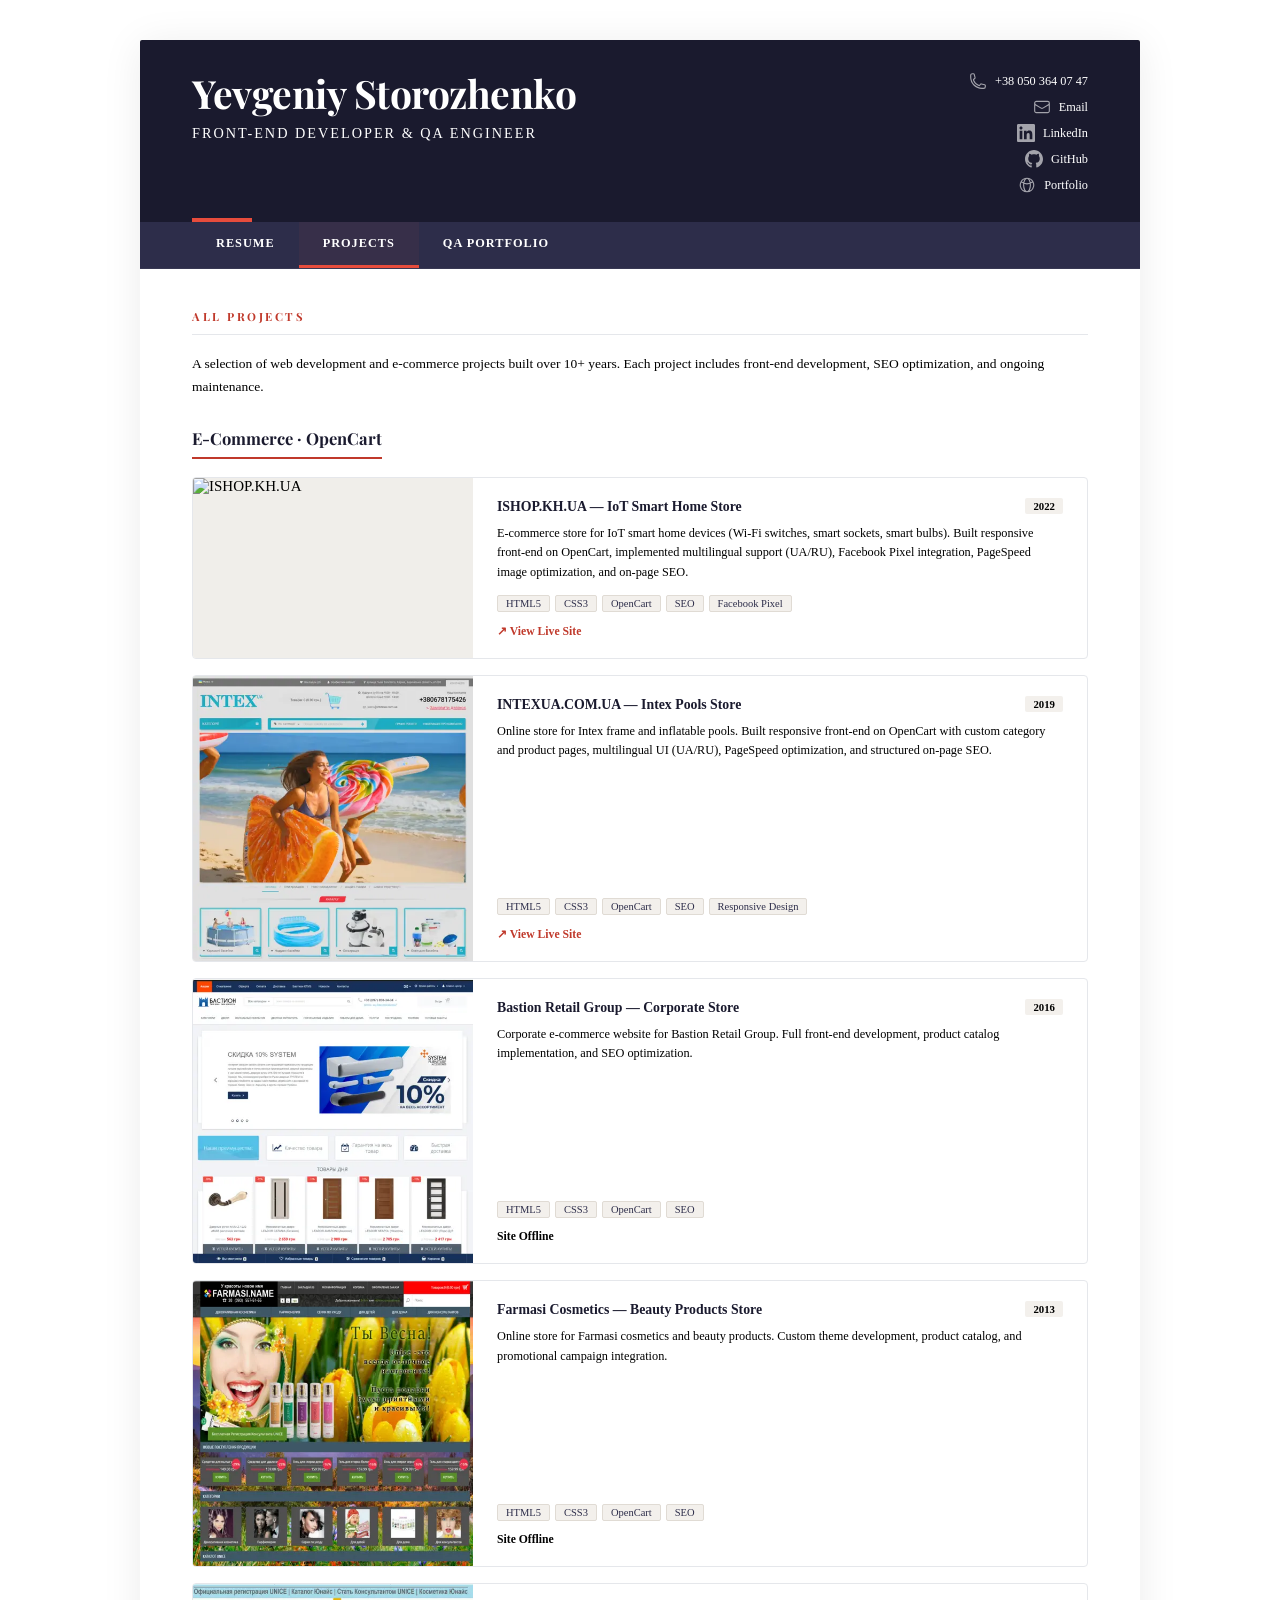
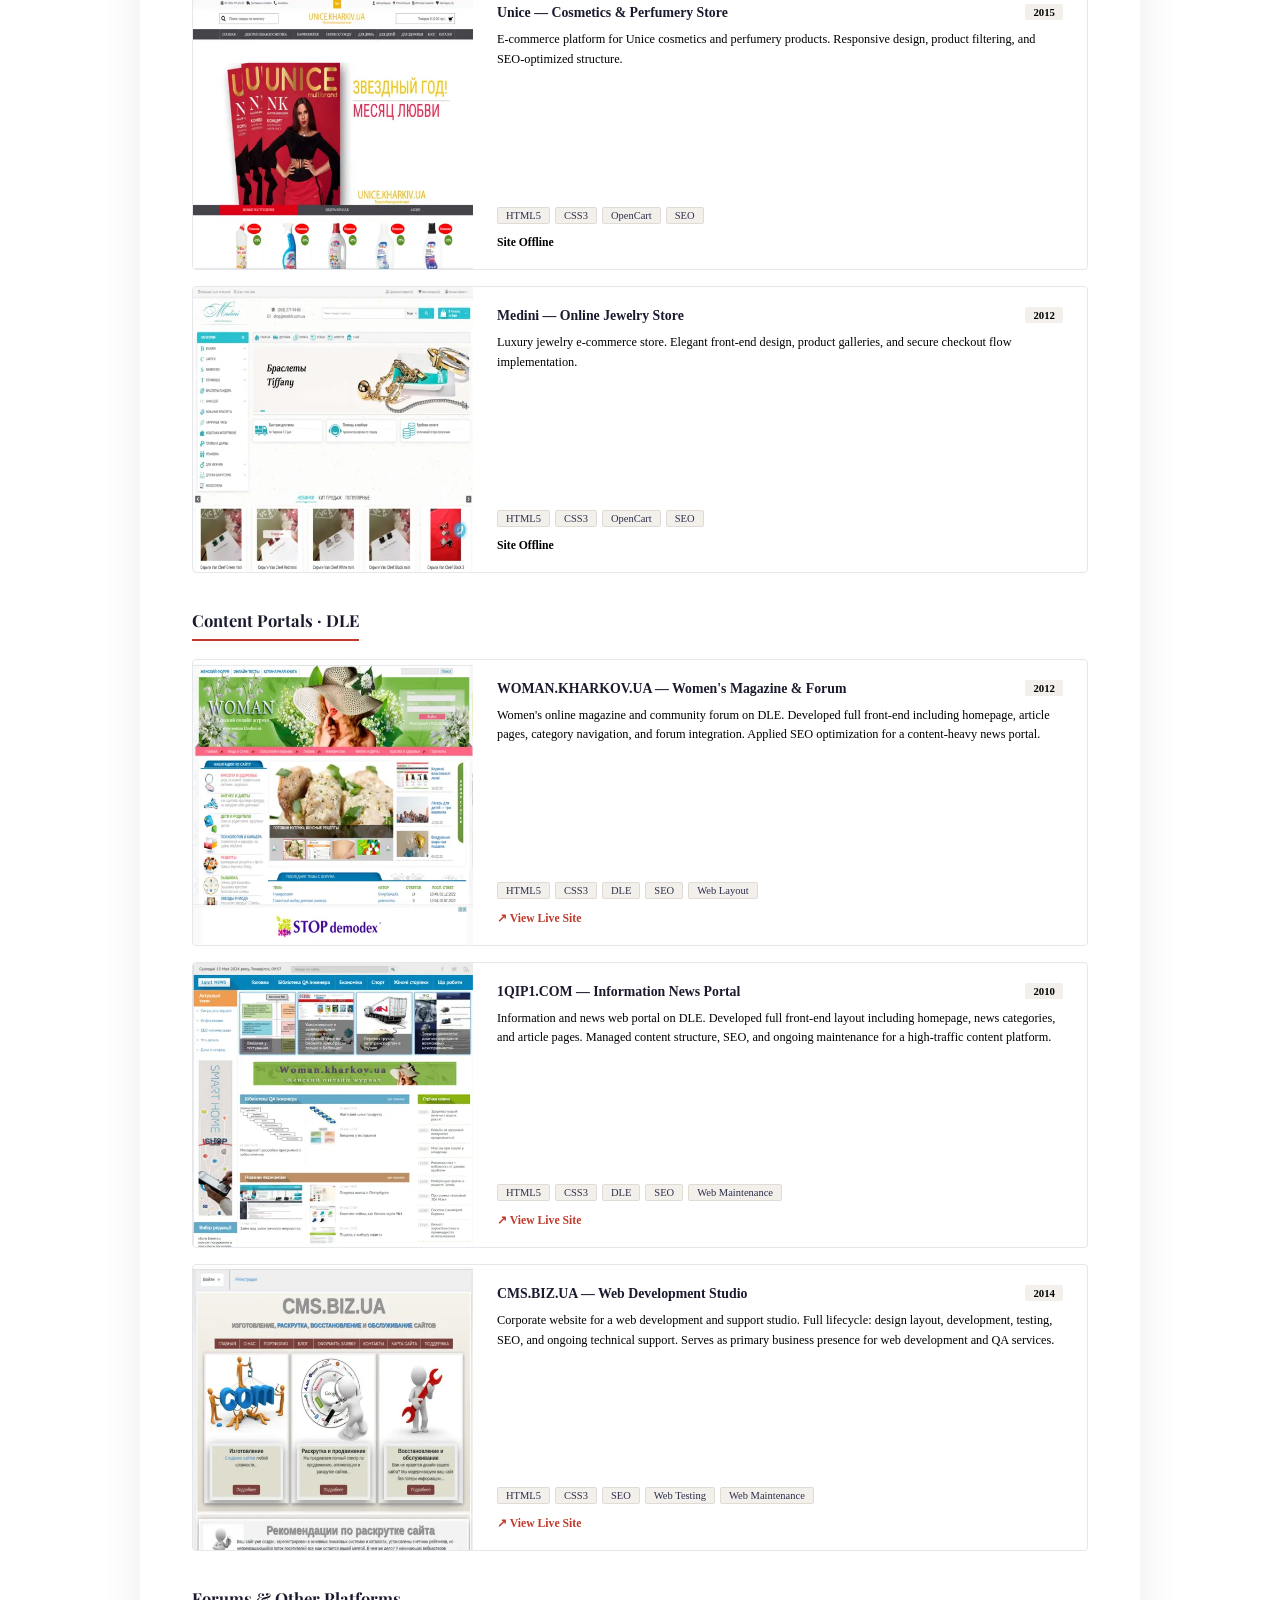
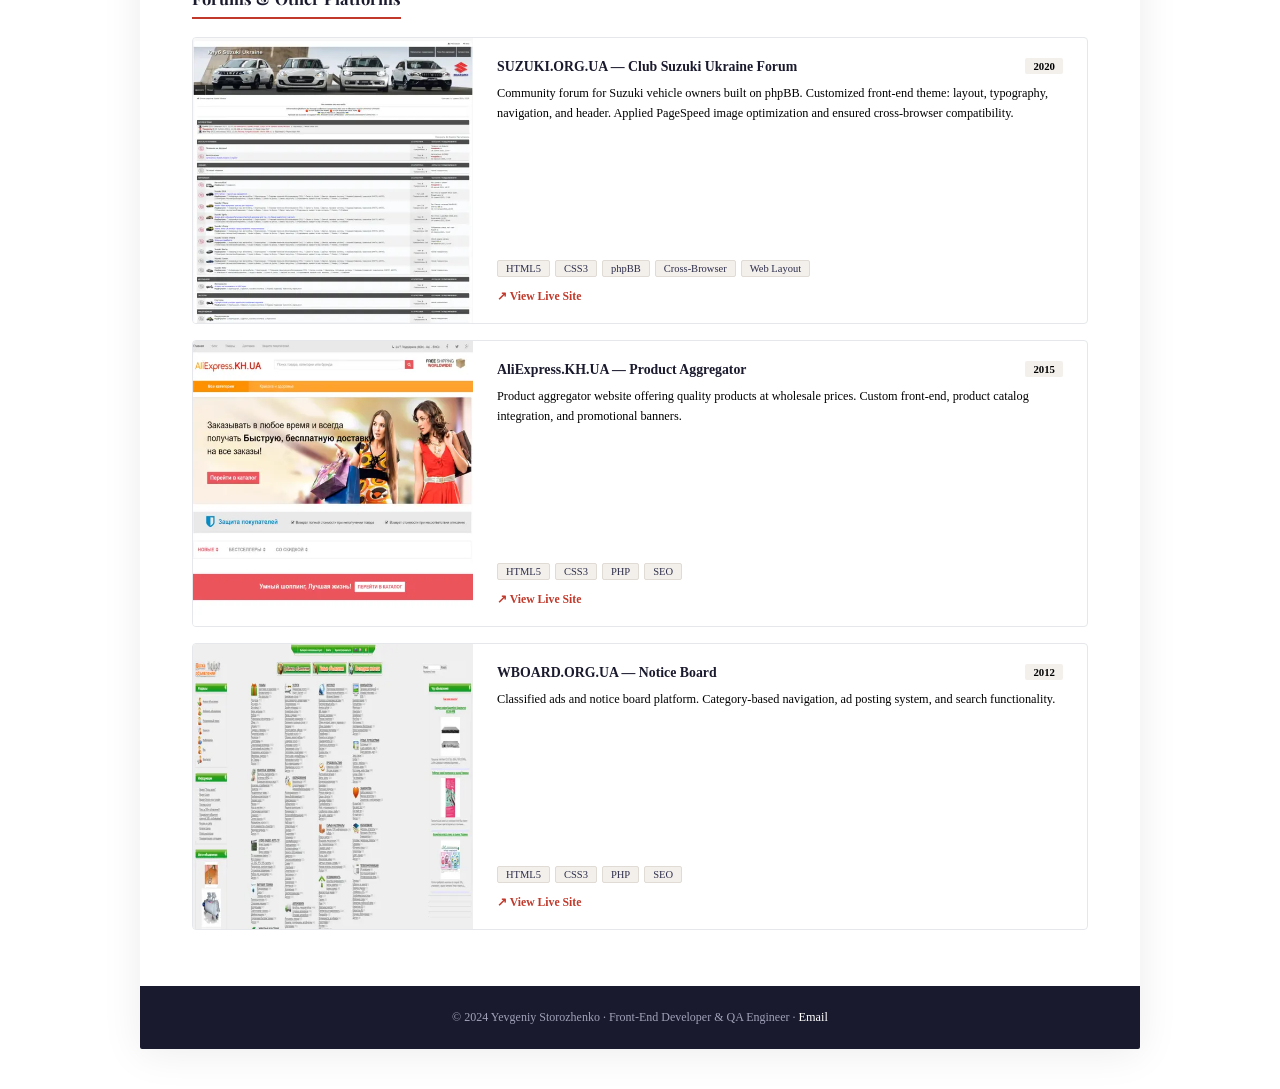
==== projects.html @ bfac242c "Update projects.html" ====
<!DOCTYPE html>
<html lang="en">

<head>
  <meta charset="UTF-8">
  <meta name="viewport" content="width=device-width, initial-scale=1.0">
  <meta name="description"
    content="Projects by Yevgeniy Storozhenko: OpenCart e-commerce, content portals, and QA test reports with a focus on SEO, performance, and reliability.">
  <title>Projects — Yevgeniy Storozhenko</title>
  <link rel="stylesheet" href="styles.css">
  <link rel="manifest" href="manifest.json">
  <link
    href="https://fonts.googleapis.com/css2?family=Playfair+Display:wght@400;700&family=DM+Sans:wght@300;400;500;600&display=swap"
    rel="stylesheet">
</head>

<body>
  <div class="page">

    <!-- HEADER -->
    <div class="header compact">
      <div>
        <div class="header-name">Yevgeniy Storozhenko</div>
        <div class="header-title">Front-End Developer &amp; QA Engineer</div>
      </div>
      <div class="header-contacts compact-contacts">
        <a href="tel:+380503640747" class="contact-item">
          <svg class="contact-icon" viewBox="0 0 24 24" fill="none" stroke="currentColor" stroke-width="1.5">
            <path stroke-linecap="round" stroke-linejoin="round"
              d="M2.25 6.75c0 8.284 6.716 15 15 15h2.25a2.25 2.25 0 002.25-2.25v-1.372c0-.516-.351-.966-.852-1.091l-4.423-1.106c-.44-.11-.902.055-1.173.417l-.97 1.293c-.282.376-.769.542-1.21.38a12.035 12.035 0 01-7.143-7.143c-.162-.441.004-.928.38-1.21l1.293-.97c.363-.271.527-.734.417-1.173L6.963 3.102a1.125 1.125 0 00-1.091-.852H4.5A2.25 2.25 0 002.25 4.5v2.25z" />
          </svg>
          +38 050 364 07 47
        </a>
        <a href="mailto:styevgeniy@gmail.com" class="contact-item">
          <svg class="contact-icon" viewBox="0 0 24 24" fill="none" stroke="currentColor" stroke-width="1.5">
            <path stroke-linecap="round" stroke-linejoin="round"
              d="M21.75 6.75v10.5a2.25 2.25 0 01-2.25 2.25h-15a2.25 2.25 0 01-2.25-2.25V6.75m19.5 0A2.25 2.25 0 0019.5 4.5h-15a2.25 2.25 0 00-2.25 2.25m19.5 0v.243a2.25 2.25 0 01-1.07 1.916l-7.5 4.615a2.25 2.25 0 01-2.36 0L3.32 8.91a2.25 2.25 0 01-1.07-1.916V6.75" />
          </svg>
          Email
        </a>
        <a href="https://www.linkedin.com/in/yevgeniy-storozhenko" target="_blank" class="contact-item">
          <svg class="contact-icon" viewBox="0 0 24 24" fill="currentColor">
            <path
              d="M20.447 20.452h-3.554v-5.569c0-1.328-.027-3.037-1.852-3.037-1.853 0-2.136 1.445-2.136 2.939v5.667H9.351V9h3.414v1.561h.046c.477-.9 1.637-1.85 3.37-1.85 3.601 0 4.267 2.37 4.267 5.455v6.286zM5.337 7.433c-1.144 0-2.063-.926-2.063-2.065 0-1.138.92-2.063 2.063-2.063 1.14 0 2.064.925 2.064 2.063 0 1.139-.925 2.065-2.064 2.065zm1.782 13.019H3.555V9h3.564v11.452zM22.225 0H1.771C.792 0 0 .774 0 1.729v20.542C0 23.227.792 24 1.771 24h20.451C23.2 24 24 23.227 24 22.271V1.729C24 .774 23.2 0 22.222 0h.003z" />
          </svg>
          LinkedIn
        </a>
        <a href="https://github.com/StYevgeniy" target="_blank" class="contact-item">
          <svg class="contact-icon" viewBox="0 0 24 24" fill="currentColor">
            <path
              d="M12 0c-6.626 0-12 5.373-12 12 0 5.302 3.438 9.8 8.207 11.387.599.111.793-.261.793-.577v-2.234c-3.338.726-4.033-1.416-4.033-1.416-.546-1.387-1.333-1.756-1.333-1.756-1.089-.745.083-.729.083-.729 1.205.084 1.839 1.237 1.839 1.237 1.07 1.834 2.807 1.304 3.492.997.107-.775.418-1.305.762-1.604-2.665-.305-5.467-1.334-5.467-5.931 0-1.311.469-2.381 1.236-3.221-.124-.303-.535-1.524.117-3.176 0 0 1.008-.322 3.301 1.23.957-.266 1.983-.399 3.003-.404 1.02.005 2.047.138 3.006.404 2.291-1.552 3.297-1.23 3.297-1.23.653 1.653.242 2.874.118 3.176.77.84 1.235 1.911 1.235 3.221 0 4.609-2.807 5.624-5.479 5.921.43.372.823 1.102.823 2.222v3.293c0 .319.192.694.801.576 4.765-1.589 8.199-6.086 8.199-11.386 0-6.627-5.373-12-12-12z" />
          </svg>
          GitHub
        </a>
        <a href="https://portfolio.cms.biz.ua" target="_blank" class="contact-item">
          <svg class="contact-icon" viewBox="0 0 24 24" fill="none" stroke="currentColor" stroke-width="1.5">
            <path stroke-linecap="round" stroke-linejoin="round"
              d="M12 21a9.004 9.004 0 008.716-6.747M12 21a9.004 9.004 0 01-8.716-6.747M12 21c2.485 0 4.5-4.03 4.5-9S14.485 3 12 3m0 18c-2.485 0-4.5-4.03-4.5-9S9.515 3 12 3m0 0a8.997 8.997 0 017.843 4.582M12 3a8.997 8.997 0 00-7.843 4.582m15.686 0A11.953 11.953 0 0112 10.5c-2.998 0-5.74-1.1-7.843-2.918m15.686 0A8.959 8.959 0 0121 12c0 .778-.099 1.533-.284 2.253M3.284 14.253A8.959 8.959 0 013 12c0-1.605.42-3.113 1.157-4.418" />
          </svg>
          Portfolio
        </a>
      </div>
    </div>

    <!-- NAVIGATION -->
    <nav class="main-nav">
      <a href="index.html" class="nav-link">Resume</a>
      <a href="projects.html" class="nav-link active">Projects</a>
      <a href="qa-portfolio.html" class="nav-link">QA Portfolio</a>
    </nav>

    <!-- MAIN CONTENT -->
    <main class="main full-width">

      <div class="section">
        <div class="section-title">All Projects</div>
        <p class="projects-intro">A selection of web development and e-commerce projects built over 10+ years. Each
          project includes front-end development, SEO optimization, and ongoing maintenance.</p>

        <!-- CATEGORY: OpenCart -->
        <div class="project-category">
          <h3 class="category-title">E-Commerce · OpenCart</h3>

          <div class="project-card">
            <div class="project-card-image">
              <img src="https://styevgeniy.github.iohttps://styevgeniy.github.io/img/ishop2.webp" alt="ISHOP.KH.UA" loading="lazy">
            </div>
            <div class="project-card-content">
              <div class="project-card-header">
                <h4 class="project-card-name">ISHOP.KH.UA — IoT Smart Home Store</h4>
                <span class="project-card-year">2022</span>
              </div>
              <p class="project-card-desc">E-commerce store for IoT smart home devices (Wi-Fi switches, smart sockets,
                smart bulbs). Built responsive front-end on OpenCart, implemented multilingual support (UA/RU), Facebook
                Pixel integration, PageSpeed image optimization, and on-page SEO.</p>
              <div class="project-card-tags">
                <span class="tag">HTML5</span>
                <span class="tag">CSS3</span>
                <span class="tag">OpenCart</span>
                <span class="tag">SEO</span>
                <span class="tag">Facebook Pixel</span>
              </div>
              <a href="https://ishop.kh.ua/" target="_blank" class="project-card-link">↗ View Live Site</a>
            </div>
          </div>

          <div class="project-card">
            <div class="project-card-image">
              <img src="https://styevgeniy.github.io/img/intex1.webp" alt="INTEXUA.COM.UA" loading="lazy">
            </div>
            <div class="project-card-content">
              <div class="project-card-header">
                <h4 class="project-card-name">INTEXUA.COM.UA — Intex Pools Store</h4>
                <span class="project-card-year">2019</span>
              </div>
              <p class="project-card-desc">Online store for Intex frame and inflatable pools. Built responsive front-end
                on OpenCart with custom category and product pages, multilingual UI (UA/RU), PageSpeed optimization, and
                structured on-page SEO.</p>
              <div class="project-card-tags">
                <span class="tag">HTML5</span>
                <span class="tag">CSS3</span>
                <span class="tag">OpenCart</span>
                <span class="tag">SEO</span>
                <span class="tag">Responsive Design</span>
              </div>
              <a href="https://intexua.com.ua/" target="_blank" class="project-card-link">↗ View Live Site</a>
            </div>
          </div>

          <div class="project-card">
            <div class="project-card-image">
              <img src="https://styevgeniy.github.io/img/bastion1.webp" alt="Bastion Retail Group" loading="lazy">
            </div>
            <div class="project-card-content">
              <div class="project-card-header">
                <h4 class="project-card-name">Bastion Retail Group — Corporate Store</h4>
                <span class="project-card-year">2016</span>
              </div>
              <p class="project-card-desc">Corporate e-commerce website for Bastion Retail Group. Full front-end
                development, product catalog implementation, and SEO optimization.</p>
              <div class="project-card-tags">
                <span class="tag">HTML5</span>
                <span class="tag">CSS3</span>
                <span class="tag">OpenCart</span>
                <span class="tag">SEO</span>
              </div>
              <a href="#" class="project-card-link disabled">Site Offline</a>
            </div>
          </div>

          <div class="project-card">
            <div class="project-card-image">
              <img src="https://styevgeniy.github.io/img/farmasi.webp" alt="Farmasi Cosmetics" loading="lazy">
            </div>
            <div class="project-card-content">
              <div class="project-card-header">
                <h4 class="project-card-name">Farmasi Cosmetics — Beauty Products Store</h4>
                <span class="project-card-year">2013</span>
              </div>
              <p class="project-card-desc">Online store for Farmasi cosmetics and beauty products. Custom theme
                development, product catalog, and promotional campaign integration.</p>
              <div class="project-card-tags">
                <span class="tag">HTML5</span>
                <span class="tag">CSS3</span>
                <span class="tag">OpenCart</span>
                <span class="tag">SEO</span>
              </div>
              <a href="#" class="project-card-link disabled">Site Offline</a>
            </div>
          </div>

          <div class="project-card">
            <div class="project-card-image">
              <img src="https://styevgeniy.github.io/img/unice.webp" alt="Unice Cosmetics" loading="lazy">
            </div>
            <div class="project-card-content">
              <div class="project-card-header">
                <h4 class="project-card-name">Unice — Cosmetics & Perfumery Store</h4>
                <span class="project-card-year">2015</span>
              </div>
              <p class="project-card-desc">E-commerce platform for Unice cosmetics and perfumery products. Responsive
                design, product filtering, and SEO-optimized structure.</p>
              <div class="project-card-tags">
                <span class="tag">HTML5</span>
                <span class="tag">CSS3</span>
                <span class="tag">OpenCart</span>
                <span class="tag">SEO</span>
              </div>
              <a href="#" class="project-card-link disabled">Site Offline</a>
            </div>
          </div>

          <div class="project-card">
            <div class="project-card-image">
              <img src="https://styevgeniy.github.io/img/modini.webp" alt="Medini Jewelry" loading="lazy">
            </div>
            <div class="project-card-content">
              <div class="project-card-header">
                <h4 class="project-card-name">Medini — Online Jewelry Store</h4>
                <span class="project-card-year">2012</span>
              </div>
              <p class="project-card-desc">Luxury jewelry e-commerce store. Elegant front-end design, product galleries,
                and secure checkout flow implementation.</p>
              <div class="project-card-tags">
                <span class="tag">HTML5</span>
                <span class="tag">CSS3</span>
                <span class="tag">OpenCart</span>
                <span class="tag">SEO</span>
              </div>
              <a href="#" class="project-card-link disabled">Site Offline</a>
            </div>
          </div>
        </div>

        <!-- CATEGORY: DLE -->
        <div class="project-category">
          <h3 class="category-title">Content Portals · DLE</h3>

          <div class="project-card">
            <div class="project-card-image">
              <img src="https://styevgeniy.github.io/img/woman.webp" alt="WOMAN.KHARKOV.UA" loading="lazy">
            </div>
            <div class="project-card-content">
              <div class="project-card-header">
                <h4 class="project-card-name">WOMAN.KHARKOV.UA — Women's Magazine & Forum</h4>
                <span class="project-card-year">2012</span>
              </div>
              <p class="project-card-desc">Women's online magazine and community forum on DLE. Developed full front-end
                including homepage, article pages, category navigation, and forum integration. Applied SEO optimization
                for a content-heavy news portal.</p>
              <div class="project-card-tags">
                <span class="tag">HTML5</span>
                <span class="tag">CSS3</span>
                <span class="tag">DLE</span>
                <span class="tag">SEO</span>
                <span class="tag">Web Layout</span>
              </div>
              <a href="https://woman.kharkov.ua" target="_blank" class="project-card-link">↗ View Live Site</a>
            </div>
          </div>

          <div class="project-card">
            <div class="project-card-image">
              <img src="https://styevgeniy.github.io/img/1qip1.webp" alt="1QIP1.COM" loading="lazy">
            </div>
            <div class="project-card-content">
              <div class="project-card-header">
                <h4 class="project-card-name">1QIP1.COM — Information News Portal</h4>
                <span class="project-card-year">2010</span>
              </div>
              <p class="project-card-desc">Information and news web portal on DLE. Developed full front-end layout
                including homepage, news categories, and article pages. Managed content structure, SEO, and ongoing
                maintenance for a high-traffic content platform.</p>
              <div class="project-card-tags">
                <span class="tag">HTML5</span>
                <span class="tag">CSS3</span>
                <span class="tag">DLE</span>
                <span class="tag">SEO</span>
                <span class="tag">Web Maintenance</span>
              </div>
              <a href="https://1qip1.com" target="_blank" class="project-card-link">↗ View Live Site</a>
            </div>
          </div>

          <div class="project-card">
            <div class="project-card-image">
              <img src="https://styevgeniy.github.io/img/cms-biz-ua.webp" alt="CMS.BIZ.UA" loading="lazy">
            </div>
            <div class="project-card-content">
              <div class="project-card-header">
                <h4 class="project-card-name">CMS.BIZ.UA — Web Development Studio</h4>
                <span class="project-card-year">2014</span>
              </div>
              <p class="project-card-desc">Corporate website for a web development and support studio. Full lifecycle:
                design layout, development, testing, SEO, and ongoing technical support. Serves as primary business
                presence for web development and QA services.</p>
              <div class="project-card-tags">
                <span class="tag">HTML5</span>
                <span class="tag">CSS3</span>
                <span class="tag">SEO</span>
                <span class="tag">Web Testing</span>
                <span class="tag">Web Maintenance</span>
              </div>
              <a href="https://cms.biz.ua" target="_blank" class="project-card-link">↗ View Live Site</a>
            </div>
          </div>
        </div>

        <!-- CATEGORY: Other -->
        <div class="project-category">
          <h3 class="category-title">Forums & Other Platforms</h3>

          <div class="project-card">
            <div class="project-card-image">
              <img src="https://styevgeniy.github.io/img/suzuki.webp" alt="SUZUKI.ORG.UA" loading="lazy">
            </div>
            <div class="project-card-content">
              <div class="project-card-header">
                <h4 class="project-card-name">SUZUKI.ORG.UA — Club Suzuki Ukraine Forum</h4>
                <span class="project-card-year">2020</span>
              </div>
              <p class="project-card-desc">Community forum for Suzuki vehicle owners built on phpBB. Customized
                front-end theme: layout, typography, navigation, and header. Applied PageSpeed image optimization and
                ensured cross-browser compatibility.</p>
              <div class="project-card-tags">
                <span class="tag">HTML5</span>
                <span class="tag">CSS3</span>
                <span class="tag">phpBB</span>
                <span class="tag">Cross-Browser</span>
                <span class="tag">Web Layout</span>
              </div>
              <a href="https://suzuki.org.ua" target="_blank" class="project-card-link">↗ View Live Site</a>
            </div>
          </div>

          <div class="project-card">
            <div class="project-card-image">
              <img src="https://styevgeniy.github.io/img/aliexpress.webp" alt="AliExpress.KH.UA" loading="lazy">
            </div>
            <div class="project-card-content">
              <div class="project-card-header">
                <h4 class="project-card-name">AliExpress.KH.UA — Product Aggregator</h4>
                <span class="project-card-year">2015</span>
              </div>
              <p class="project-card-desc">Product aggregator website offering quality products at wholesale prices.
                Custom front-end, product catalog integration, and promotional banners.</p>
              <div class="project-card-tags">
                <span class="tag">HTML5</span>
                <span class="tag">CSS3</span>
                <span class="tag">PHP</span>
                <span class="tag">SEO</span>
              </div>
              <a href="https://www.aliexpress.kh.ua/" target="_blank" class="project-card-link">↗ View Live Site</a>
            </div>
          </div>

          <div class="project-card">
            <div class="project-card-image">
              <img src="https://styevgeniy.github.io/img/wboard.webp" alt="WBOARD.ORG.UA" loading="lazy">
            </div>
            <div class="project-card-content">
              <div class="project-card-header">
                <h4 class="project-card-name">WBOARD.ORG.UA — Notice Board</h4>
                <span class="project-card-year">2012</span>
              </div>
              <p class="project-card-desc">Classified ads and notice board platform. Category-based navigation, ad
                posting system, and search functionality.</p>
              <div class="project-card-tags">
                <span class="tag">HTML5</span>
                <span class="tag">CSS3</span>
                <span class="tag">PHP</span>
                <span class="tag">SEO</span>
              </div>
              <a href="https://wboard.org.ua" target="_blank" class="project-card-link">↗ View Live Site</a>
            </div>
          </div>
        </div>

      </div>

    </main>

    <!-- FOOTER -->
    <footer class="site-footer">
      <p>© 2024 Yevgeniy Storozhenko · Front-End Developer & QA Engineer · <a
          href="mailto:styevgeniy@gmail.com">Email</a></p>
    </footer>

  </div>
</body>

</html>
---- styles.css ----
/* ─── CSS VARIABLES ─── */
:root {
  --ink: #1a1a2e;
  --ink2: #2d2d4a;
  --accent: #c0392b;
  --accent2: #e74c3c;
  --accent3: #ffffff;
  --muted: #000000;
  --border: #e5e7eb;
  --bg: #fafaf8;
  --card: #ffffff;
  --tag: #f3f0ec;
  --success: #10b981;
  --danger: #ef4444;
  --warning: #f59e0b;
}

/* ─── RESET & BASE ─── */
*,
*::before,
*::after {
  box-sizing: border-box;
  margin: 0;
  padding: 0;
}

html {
  font-size: 15px;
  scroll-behavior: smooth;
}

img {
  max-width: 100%;
  height: auto;
}

.page {
  max-width: 1000px;
  margin: 40px auto;
  background: var(--card, #ffffff);
  box-shadow: 0 4px 40px rgba(0, 0, 0, 0.08);
  border-radius: 2px;
  overflow: hidden;
}

/* ─── HEADER ─── */
.header {
  display: grid;
  grid-template-columns: 1fr auto;
  gap: 32px;
  padding: 52px 52px 44px;
  background: var(--ink, #1a1a2e);
  color: #fff;
  position: relative;
}

.header::after {
  content: '';
  position: absolute;
  bottom: 0;
  left: 52px;
  width: 60px;
  height: 4px;
  background: var(--accent2, #e74c3c);
}

.header.compact {
  padding: 32px 52px 28px;
}

.header.compact::after {
  left: 52px;
}

.header-name {
  font-family: 'Playfair Display', serif;
  font-size: 2.6rem;
  font-weight: 700;
  line-height: 1.1;
  letter-spacing: -0.5px;
  margin-bottom: 10px;
  display: flex;
  flex-direction: row;
  align-items: center;
  gap: 100px;
  max-width: 480px;
}

.avatar {
  width: 80px;
  height: 80px;
  border-radius: 50%;
  object-fit: cover;
  border: 3px solid #ffffff;
  flex-shrink: 0;
}

.header-title {
  font-size: 0.95rem;
  font-weight: 500;
  color: #ffffff;
  letter-spacing: 2px;
  text-transform: uppercase;
  margin-bottom: 18px;
}

.header-summary {
  font-size: 0.9rem;
  color: #ffffff;
  font-weight: 300;
  max-width: 480px;
  line-height: 1.7;
  text-align: justify;
}

.header-contacts {
  display: flex;
  flex-direction: column;
  gap: 10px;
  align-items: flex-end;
  justify-content: flex-start;
  padding-top: 6px;
  white-space: nowrap;
}

.compact-contacts {
  gap: 8px;
  padding-top: 0;
}

.contact-item {
  display: flex;
  align-items: center;
  gap: 8px;
  color: #ffffff;
  font-size: 0.82rem;
  text-decoration: none;
  transition: color 0.2s;
}

.contact-item:hover {
  color: var(--accent2, #e74c3c);
}

.contact-icon {
  width: 18px;
  height: 18px;
  opacity: 0.6;
  flex-shrink: 0;
}

/* ─── NAVIGATION ─── */
.main-nav {
  display: flex;
  gap: 0;
  background: var(--ink2, #2d2d4a);
  padding: 0 52px;
  border-bottom: 1px solid rgba(255, 255, 255, 0.05);
}

.nav-link {
  padding: 14px 24px;
  color: #ffffff;
  text-decoration: none;
  font-size: 0.82rem;
  font-weight: 600;
  letter-spacing: 1px;
  text-transform: uppercase;
  transition: all 0.2s;
  border-bottom: 3px solid transparent;
}

.nav-link:hover {
  color: #fff;
  background: rgba(255, 255, 255, 0.03);
}

.nav-link.active {
  color: #ffffff;
  border-bottom-color: var(--accent2, #e74c3c);
  background: rgba(231, 76, 60, 0.05);
}

/* ─── BODY ─── */
.body {
  display: grid;
  grid-template-columns: 260px 1fr;
}

/* ─── SIDEBAR ─── */
.sidebar {
  background: #f7f5f2;
  padding: 40px 28px;
  border-right: 1px solid var(--border, #e5e7eb);
}

/* ─── MAIN ─── */
.main {
  padding: 40px 44px;
}

.main.full-width {
  padding: 40px 52px;
}

/* ─── SECTION ─── */
.section {
  margin-bottom: 36px;
}

.section:last-child {
  margin-bottom: 0;
}

.section-title {
  font-family: 'Playfair Display', serif;
  font-size: 0.75rem;
  font-weight: 700;
  letter-spacing: 2.5px;
  text-transform: uppercase;
  color: var(--accent, #c0392b);
  margin-bottom: 18px;
  padding-bottom: 10px;
  border-bottom: 1px solid var(--border, #e5e7eb);
}

.section-desc {
  font-size: 0.88rem;
  color: var(--muted, #000000);
  margin-bottom: 20px;
  line-height: 1.6;
}

/* ─── SKILLS ─── */
.skill-group {
  margin-bottom: 20px;
}

.skill-group-label {
  font-size: 0.72rem;
  font-weight: 600;
  text-transform: uppercase;
  letter-spacing: 1.5px;
  color: var(--muted, #000000);
  margin-bottom: 8px;
}

.tags {
  display: flex;
  flex-wrap: wrap;
  gap: 6px;
}

.tag {
  background: var(--tag, #f3f0ec);
  color: var(--ink2, #2d2d4a);
  font-size: 0.76rem;
  font-weight: 500;
  padding: 4px 10px;
  border-radius: 2px;
  border: 1px solid #e0dbd4;
}

.tag.accent {
  background: #fde8e6;
  border-color: #f5c6c3;
  color: var(--accent, #c0392b);
}

/* ─── EDUCATION ─── */
.edu-item {
  margin-bottom: 18px;
}

.edu-item:last-child {
  margin-bottom: 0;
}

.edu-degree {
  font-weight: 600;
  font-size: 0.84rem;
  color: var(--ink, #1a1a2e);
  margin-bottom: 2px;
}

.edu-school {
  font-size: 0.78rem;
  color: var(--muted, #000000);
  line-height: 1.4;
}

.edu-date {
  font-size: 0.72rem;
  color: var(--accent, #c0392b);
  font-weight: 600;
  margin-top: 2px;
}

/* ─── SOFT SKILLS ─── */
.soft-list {
  list-style: none;
  display: flex;
  flex-direction: column;
  gap: 6px;
}

.soft-list li {
  font-size: 0.8rem;
  color: var(--ink2, #2d2d4a);
  padding-left: 14px;
  position: relative;
  line-height: 1.4;
}

.soft-list li::before {
  content: '—';
  position: absolute;
  left: 0;
  color: var(--accent, #c0392b);
  font-weight: 700;
}

/* ─── EXPERIENCE ─── */
.exp-item {
  margin-bottom: 30px;
}

.exp-item:last-child {
  margin-bottom: 0;
}

.exp-header {
  display: flex;
  justify-content: space-between;
  align-items: flex-start;
  gap: 16px;
  margin-bottom: 4px;
}

.exp-role {
  font-weight: 700;
  font-size: 0.95rem;
  color: var(--ink, #1a1a2e);
}

.exp-company {
  font-size: 0.82rem;
  color: var(--accent, #c0392b);
  font-weight: 600;
  margin-bottom: 2px;
}

.exp-date {
  font-size: 0.75rem;
  color: var(--muted, #000000);
  white-space: nowrap;
  font-weight: 500;
  padding-top: 3px;
  flex-shrink: 0;
}

.exp-bullets {
  list-style: none;
  margin-top: 10px;
  display: flex;
  flex-direction: column;
  gap: 5px;
}

.exp-bullets li {
  font-size: 0.84rem;
  color: var(--ink2, #2d2d4a);
  padding-left: 16px;
  position: relative;
  line-height: 1.55;
}

.exp-bullets li::before {
  content: '▸';
  position: absolute;
  left: 0;
  color: var(--accent2, #e74c3c);
  font-size: 0.7rem;
  top: 3px;
}

/* ─── PROJECTS (Resume page) ─── */
.project-item {
  margin-bottom: 10px;
  display: grid;
  grid-template-columns: 1fr auto;
  gap: 8px;
  align-items: center;
  padding: 10px 14px;
  background: var(--bg, #fafaf8);
  border: 1px solid var(--border, #e5e7eb);
  border-radius: 2px;
}

.project-name {
  font-weight: 600;
  font-size: 0.84rem;
  color: var(--ink, #1a1a2e);
}

.project-tags {
  font-size: 0.72rem;
  color: var(--muted, #000000);
  margin-top: 2px;
}

.project-link {
  font-size: 0.72rem;
  color: var(--accent, #c0392b);
  text-decoration: none;
  font-weight: 600;
  letter-spacing: 0.5px;
  white-space: nowrap;
}

.project-link:hover {
  text-decoration: underline;
}

.project-desc {
  font-size: 0.76rem;
  color: var(--muted, #000000);
  margin-top: 3px;
  margin-bottom: 4px;
  line-height: 1.5;
}

.qa-project {
  border-left: 3px solid var(--accent2, #e74c3c);
  background: #fff8f7;
}

/* ─── BUTTON ─── */
.btn-primary {
  display: inline-block;
  padding: 10px 24px;
  background: var(--accent, #c0392b);
  color: #fff;
  text-decoration: none;
  font-size: 0.82rem;
  font-weight: 600;
  letter-spacing: 0.5px;
  border-radius: 2px;
  transition: background 0.2s;
}

.btn-primary:hover {
  background: var(--accent2, #e74c3c);
}

/* ─── PROJECTS PAGE ─── */
.projects-intro {
  font-size: 0.9rem;
  color: var(--muted, #000000);
  margin-bottom: 28px;
  line-height: 1.7;
}

.project-category {
  margin-bottom: 36px;
}

.project-category:last-child {
  margin-bottom: 0;
}

.category-title {
  font-family: 'Playfair Display', serif;
  font-size: 1.1rem;
  font-weight: 700;
  color: var(--ink, #1a1a2e);
  margin-bottom: 18px;
  padding-bottom: 8px;
  border-bottom: 2px solid var(--accent, #c0392b);
  display: inline-block;
}

.project-card {
  display: grid;
  grid-template-columns: 280px 1fr;
  gap: 0;
  background: var(--card, #ffffff);
  border: 1px solid var(--border, #e5e7eb);
  border-radius: 4px;
  overflow: hidden;
  margin-bottom: 16px;
  transition: box-shadow 0.2s;
}

.project-card:hover {
  box-shadow: 0 4px 20px rgba(0, 0, 0, 0.08);
}

.project-card-image {
  background: #f0eeea;
  display: flex;
  align-items: center;
  justify-content: center;
  overflow: hidden;
  min-height: 180px;
}

.project-card-image img {
  width: 100%;
  height: 100%;
  object-fit: cover;
  display: block;
}

.project-card-content {
  padding: 20px 24px;
  display: flex;
  flex-direction: column;
}

.project-card-header {
  display: flex;
  justify-content: space-between;
  align-items: flex-start;
  gap: 12px;
  margin-bottom: 8px;
}

.project-card-name {
  font-weight: 700;
  font-size: 0.92rem;
  color: var(--ink, #1a1a2e);
  line-height: 1.3;
}

.project-card-year {
  font-size: 0.72rem;
  color: var(--muted, #000000);
  font-weight: 600;
  background: var(--tag, #f3f0ec);
  padding: 2px 8px;
  border-radius: 2px;
  white-space: nowrap;
}

.project-card-desc {
  font-size: 0.82rem;
  color: var(--muted, #000000);
  line-height: 1.6;
  margin-bottom: 12px;
  flex-grow: 1;
}

.project-card-tags {
  display: flex;
  flex-wrap: wrap;
  gap: 5px;
  margin-bottom: 12px;
}

.project-card-tags .tag {
  font-size: 0.7rem;
  padding: 2px 8px;
}

.project-card-link {
  font-size: 0.78rem;
  color: var(--accent, #c0392b);
  text-decoration: none;
  font-weight: 600;
  align-self: flex-start;
}

.project-card-link:hover {
  text-decoration: underline;
}

.project-card-link.disabled {
  color: var(--muted, #000000);
  cursor: not-allowed;
}

.project-card-link.disabled:hover {
  text-decoration: none;
}

/* ─── QA PORTFOLIO ─── */
.qa-header {
  background: linear-gradient(135deg, var(--ink, #1a1a2e) 0%, var(--ink2, #2d2d4a) 100%);
  color: #fff;
  padding: 40px 44px;
  margin: -40px -52px 36px -52px;
  border-bottom: 3px solid var(--accent2, #e74c3c);
}

.qa-badge {
  display: inline-block;
  color: #fff;
  font-size: 0.7rem;
  font-weight: 700;
  letter-spacing: 2px;
  text-transform: uppercase;
  padding: 4px 0px;
  border-radius: 2px;
  margin-bottom: 16px;
}

.qa-title {
  font-family: 'Playfair Display', serif;
  font-size: 1.6rem;
  font-weight: 700;
  line-height: 1.3;
  margin-bottom: 10px;
}

.qa-subtitle {
  font-size: 0.9rem;
  color: #a0a0b8;
  font-weight: 300;
  line-height: 1.6;
  margin-bottom: 20px;
  max-width: 600px;
}

.qa-meta {
  display: flex;
  flex-wrap: wrap;
  gap: 16px 28px;
}

.qa-meta-item {
  font-size: 0.8rem;
  color: #c8c8d8;
}

.qa-meta-item strong {
  color: #fff;
  font-weight: 600;
}

/* Scope Grid */
.scope-grid {
  display: grid;
  grid-template-columns: repeat(3, 1fr);
  gap: 16px;
}

.scope-card {
  background: var(--bg, #fafaf8);
  border: 1px solid var(--border, #e5e7eb);
  border-radius: 4px;
  padding: 20px;
  text-align: center;
}

.scope-icon {
  font-size: 1.8rem;
  margin-bottom: 10px;
}

.scope-card h4 {
  font-size: 0.85rem;
  font-weight: 700;
  color: var(--ink, #1a1a2e);
  margin-bottom: 6px;
}

.scope-card p {
  font-size: 0.78rem;
  color: var(--muted, #000000);
  line-height: 1.5;
}

/* Test Cases Table */
.testcases-table-wrapper,
.checklist-table-wrapper {
  overflow-x: auto;
  border: 1px solid var(--border, #e5e7eb);
  border-radius: 4px;
  margin-bottom: 20px;
}

.testcases-table,
.checklist-table {
  width: 100%;
  border-collapse: collapse;
  font-size: 0.82rem;
}

.testcases-table th,
.checklist-table th {
  background: var(--ink, #1a1a2e);
  color: #fff;
  font-weight: 600;
  text-align: left;
  padding: 10px 14px;
  font-size: 0.75rem;
  letter-spacing: 0.5px;
  text-transform: uppercase;
}

.testcases-table td,
.checklist-table td {
  padding: 10px 14px;
  border-bottom: 1px solid var(--border, #e5e7eb);
  color: var(--ink2, #2d2d4a);
  vertical-align: top;
}

.testcases-table tr:nth-child(even),
.checklist-table tr:nth-child(even) {
  background: #fafafa;
}

.testcases-table tr:hover,
.checklist-table tr:hover {
  background: #f3f0ec;
}

.testcases-table tr.fail-row,
.checklist-table tr.fail-row {
  background: #fef2f2;
}

.testcases-table tr.fail-row:hover,
.checklist-table tr.fail-row:hover {
  background: #fee2e2;
}

.testcases-table code {
  background: #e8e8f0;
  padding: 2px 6px;
  border-radius: 3px;
  font-size: 0.75rem;
  font-family: 'Courier New', monospace;
  color: var(--ink, #1a1a2e);
}

.priority {
  display: inline-block;
  padding: 2px 8px;
  border-radius: 2px;
  font-size: 0.7rem;
  font-weight: 700;
  text-transform: uppercase;
  letter-spacing: 0.5px;
}

.priority.high {
  background: #fee2e2;
  color: #991b1b;
}

.priority.medium {
  background: #fef3c7;
  color: #92400e;
}

.priority.low {
  background: #d1fae5;
  color: #065f46;
}

.status {
  display: inline-block;
  padding: 2px 10px;
  border-radius: 2px;
  font-size: 0.7rem;
  font-weight: 700;
  text-transform: uppercase;
  letter-spacing: 0.5px;
}

.status.pass {
  background: #d1fae5;
  color: #065f46;
}

.status.fail {
  background: #fee2e2;
  color: #991b1b;
}

.status-new {
  color: var(--accent, #c0392b);
  font-weight: 700;
}

/* Test Summary */
.test-summary {
  display: flex;
  gap: 16px;
  justify-content: center;
}

.summary-box {
  text-align: center;
  padding: 16px 28px;
  border-radius: 4px;
  min-width: 100px;
}

.summary-box.pass-box {
  background: #ecfdf5;
  border: 1px solid #a7f3d0;
}

.summary-box.fail-box {
  background: #fef2f2;
  border: 1px solid #fecaca;
}

.summary-box.total-box {
  background: #f3f0ec;
  border: 1px solid #e0dbd4;
}

.summary-box.rate-box {
  background: #eff6ff;
  border: 1px solid #bfdbfe;
}

.summary-number {
  display: block;
  font-size: 1.6rem;
  font-weight: 700;
  color: var(--ink, #1a1a2e);
  line-height: 1;
  margin-bottom: 4px;
}

.summary-label {
  font-size: 0.72rem;
  color: var(--muted, #000000);
  text-transform: uppercase;
  letter-spacing: 1px;
  font-weight: 600;
}

/* Bug Reports */
.bug-report {
  background: var(--bg, #fafaf8);
  border: 1px solid var(--border, #e5e7eb);
  border-radius: 4px;
  padding: 28px;
  margin-bottom: 24px;
}

.bug-report:last-child {
  margin-bottom: 0;
}

.bug-header {
  display: flex;
  align-items: center;
  gap: 12px;
  margin-bottom: 12px;
  flex-wrap: wrap;
}

.bug-id {
  background: var(--ink, #1a1a2e);
  color: #fff;
  font-size: 0.75rem;
  font-weight: 700;
  padding: 4px 10px;
  border-radius: 2px;
  letter-spacing: 1px;
}

.bug-severity,
.bug-priority {
  font-size: 0.7rem;
  font-weight: 700;
  padding: 3px 10px;
  border-radius: 2px;
  text-transform: uppercase;
  letter-spacing: 0.5px;
}

.bug-severity.medium {
  background: #fef3c7;
  color: #92400e;
}

.bug-severity.low {
  background: #d1fae5;
  color: #065f46;
}

.bug-priority.high {
  background: #fee2e2;
  color: #991b1b;
}

.bug-priority.medium {
  background: #fef3c7;
  color: #92400e;
}

.bug-title {
  font-size: 1rem;
  font-weight: 700;
  color: var(--ink, #1a1a2e);
  margin-bottom: 16px;
  line-height: 1.4;
}

.bug-grid {
  display: grid;
  grid-template-columns: repeat(auto-fit, minmax(200px, 1fr));
  gap: 12px;
  margin-bottom: 20px;
  padding: 16px;
  background: var(--card, #ffffff);
  border-radius: 4px;
  border: 1px solid var(--border, #e5e7eb);
}

.bug-field {
  display: flex;
  flex-direction: column;
  gap: 2px;
}

.bug-label {
  font-size: 0.7rem;
  color: var(--muted, #000000);
  text-transform: uppercase;
  letter-spacing: 1px;
  font-weight: 600;
}

.bug-value {
  font-size: 0.82rem;
  color: var(--ink2, #2d2d4a);
  font-weight: 500;
}

.bug-section {
  margin-bottom: 16px;
}

.bug-section:last-child {
  margin-bottom: 0;
}

.bug-section h5 {
  font-size: 0.78rem;
  font-weight: 700;
  color: var(--accent, #c0392b);
  text-transform: uppercase;
  letter-spacing: 1px;
  margin-bottom: 6px;
}

.bug-section p {
  font-size: 0.84rem;
  color: var(--ink2, #2d2d4a);
  line-height: 1.6;
}

.bug-section ol {
  padding-left: 20px;
  font-size: 0.84rem;
  color: var(--ink2, #2d2d4a);
  line-height: 1.8;
}

.bug-section.two-col {
  display: grid;
  grid-template-columns: 1fr 1fr;
  gap: 20px;
}

.bug-section code {
  background: #e8e8f0;
  padding: 2px 6px;
  border-radius: 3px;
  font-family: 'Courier New', monospace;
  font-size: 0.78rem;
}

/* Skills Demonstrated */
.skills-demo {
  display: flex;
  flex-direction: column;
  gap: 12px;
}

.skill-demo-item {
  display: flex;
  align-items: flex-start;
  gap: 12px;
  padding: 12px 16px;
  background: var(--bg, #fafaf8);
  border: 1px solid var(--border, #e5e7eb);
  border-radius: 4px;
  font-size: 0.85rem;
  color: var(--ink2, #2d2d4a);
  line-height: 1.6;
}

.skill-demo-check {
  color: var(--success, #10b981);
  font-weight: 700;
  font-size: 1rem;
  flex-shrink: 0;
  margin-top: 1px;
}

/* ─── FOOTER ─── */
.site-footer {
  background: var(--ink, #1a1a2e);
  color: #a0a0b8;
  text-align: center;
  padding: 24px 52px;
  font-size: 0.8rem;
}

.site-footer a {
  color: var(--accent3, #ffffff);
  font-size: 0.82rem;
  text-decoration: none;
  transition: color 0.2s;
}

.site-footer a:hover {
  text-decoration: underline;
  color: var(--accent2, #e74c3c);
}

/* ─── PRINT ─── */
@media print {
  body {
    background: #fff;
  }

  .page {
    max-width: 100%;
    margin: 0;
    box-shadow: none;
    border-radius: 0;
  }

  .main-nav {
    display: none;
  }

  a {
    color: inherit;
    text-decoration: none;
  }

  .project-card {
    break-inside: avoid;
  }

  .bug-report {
    break-inside: avoid;
  }
}

/* ─── RESPONSIVE ─── */
@media (max-width: 900px) {
  .scope-grid {
    grid-template-columns: repeat(2, 1fr);
  }

  .project-card {
    grid-template-columns: 1fr;
  }

  .project-card-image {
    min-height: 200px;
  }

  .bug-section.two-col {
    grid-template-columns: 1fr;
  }

  .header-name {
    gap: 40px;
    font-size: 2.4rem;
  }

  .avatar {
    width: 70px;
    height: 70px;
  }
}

@media (max-width: 680px) {
  .header {
    grid-template-columns: 1fr;
    padding: 32px 24px;
  }

  .header.compact {
    padding: 24px 24px 20px;
  }

  .header-name {
    font-size: 2.2rem;
    gap: 20px;
    flex-wrap: wrap;
    justify-content: center;
    text-align: left;
  }

  .avatar {
    width: 60px;
    height: 60px;
    order: -1;
  }

  .header-contacts {
    align-items: flex-start;
  }

  .compact-contacts {
    flex-direction: row;
    flex-wrap: wrap;
  }

  .main-nav {
    padding: 0 20px;
    flex-wrap: wrap;
  }

  .nav-link {
    padding: 10px 16px;
    font-size: 0.7rem;
  }

  .body {
    grid-template-columns: 1fr;
  }

  .main {
    padding: 28px 24px;
  }

  .main.full-width {
    padding: 28px 24px;
  }

  .sidebar {
    padding: 28px 24px;
    border-right: none;
    border-bottom: 1px solid var(--border, #e5e7eb);
  }

  .qa-header {
    margin: -28px -24px 28px -24px;
    padding: 28px 24px;
  }

  .scope-grid {
    grid-template-columns: 1fr;
  }

  .test-summary {
    flex-wrap: wrap;
  }

  .summary-box {
    min-width: 80px;
    padding: 12px 16px;
  }

  .bug-grid {
    grid-template-columns: 1fr;
  }

  .testcases-table-wrapper,
  .checklist-table-wrapper {
    font-size: 0.75rem;
  }

  .testcases-table th,
  .testcases-table td,
  .checklist-table th,
  .checklist-table td {
    padding: 8px 10px;
  }
}
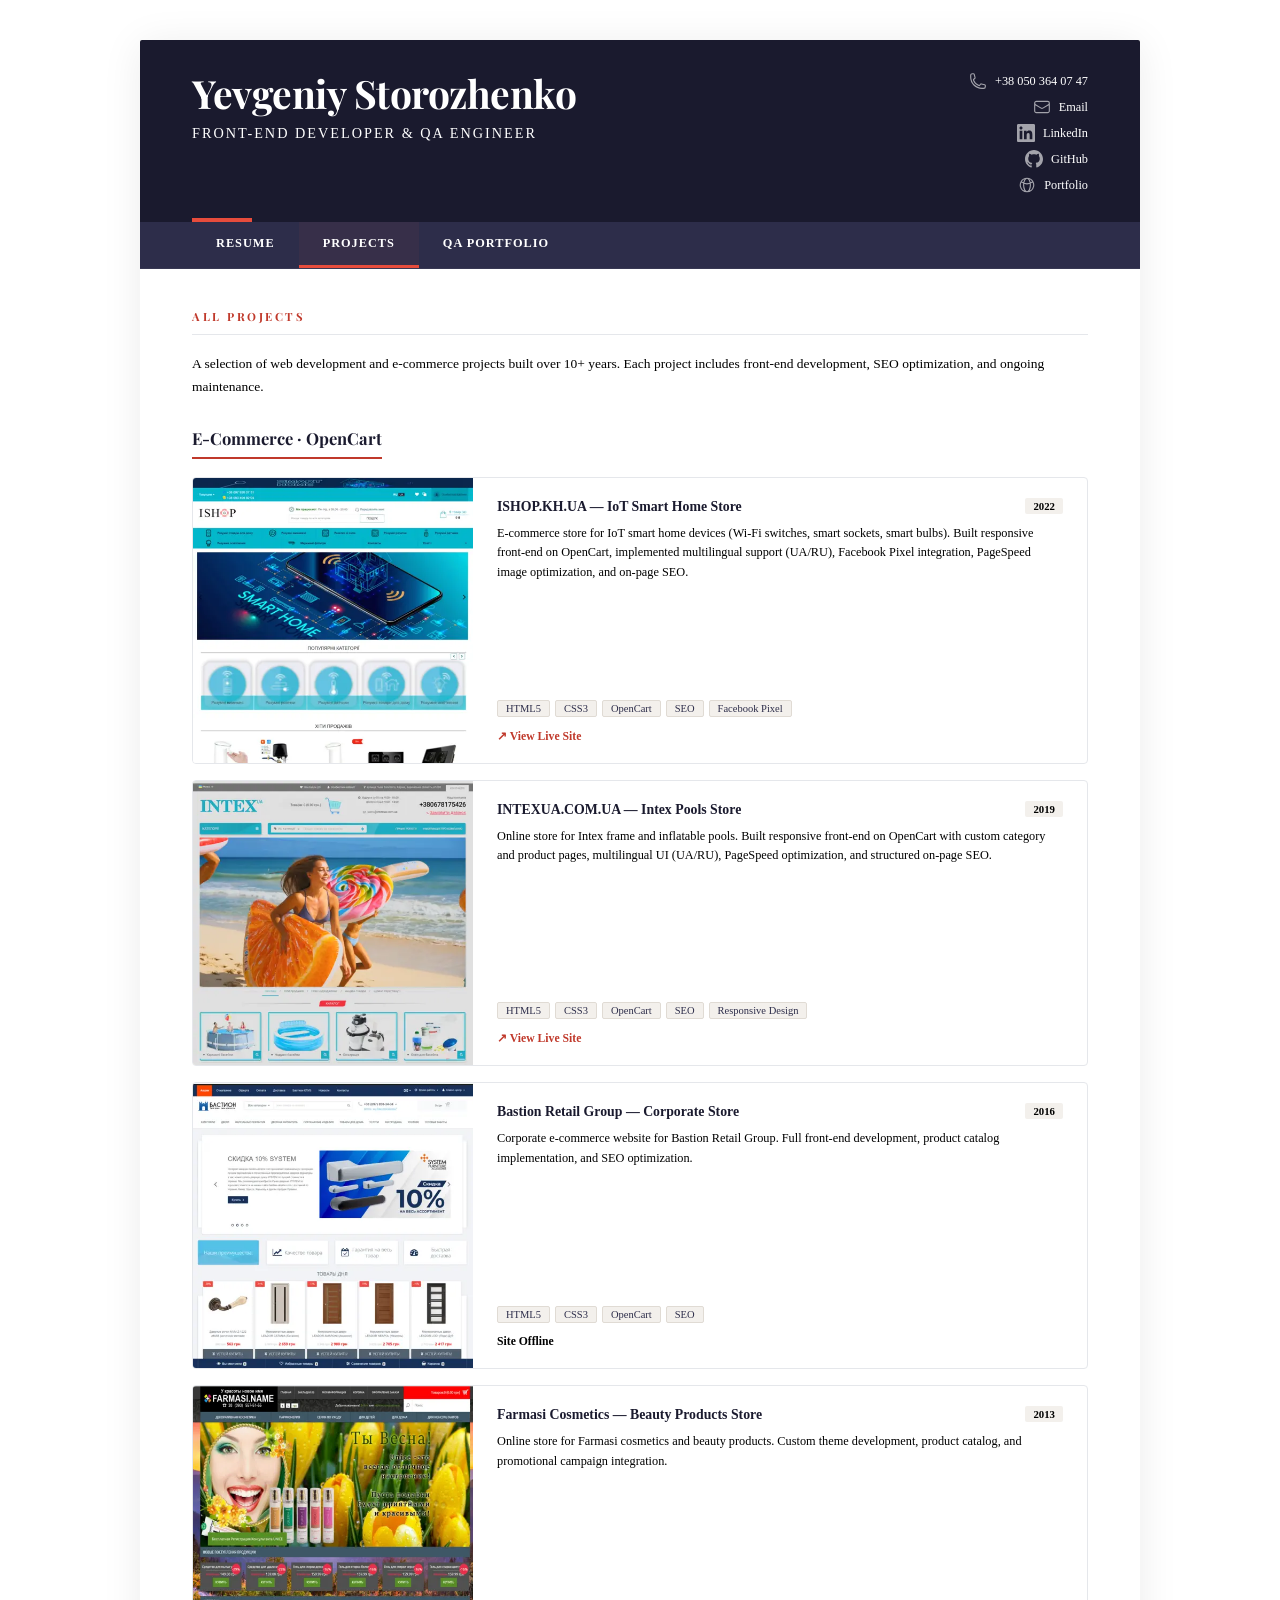
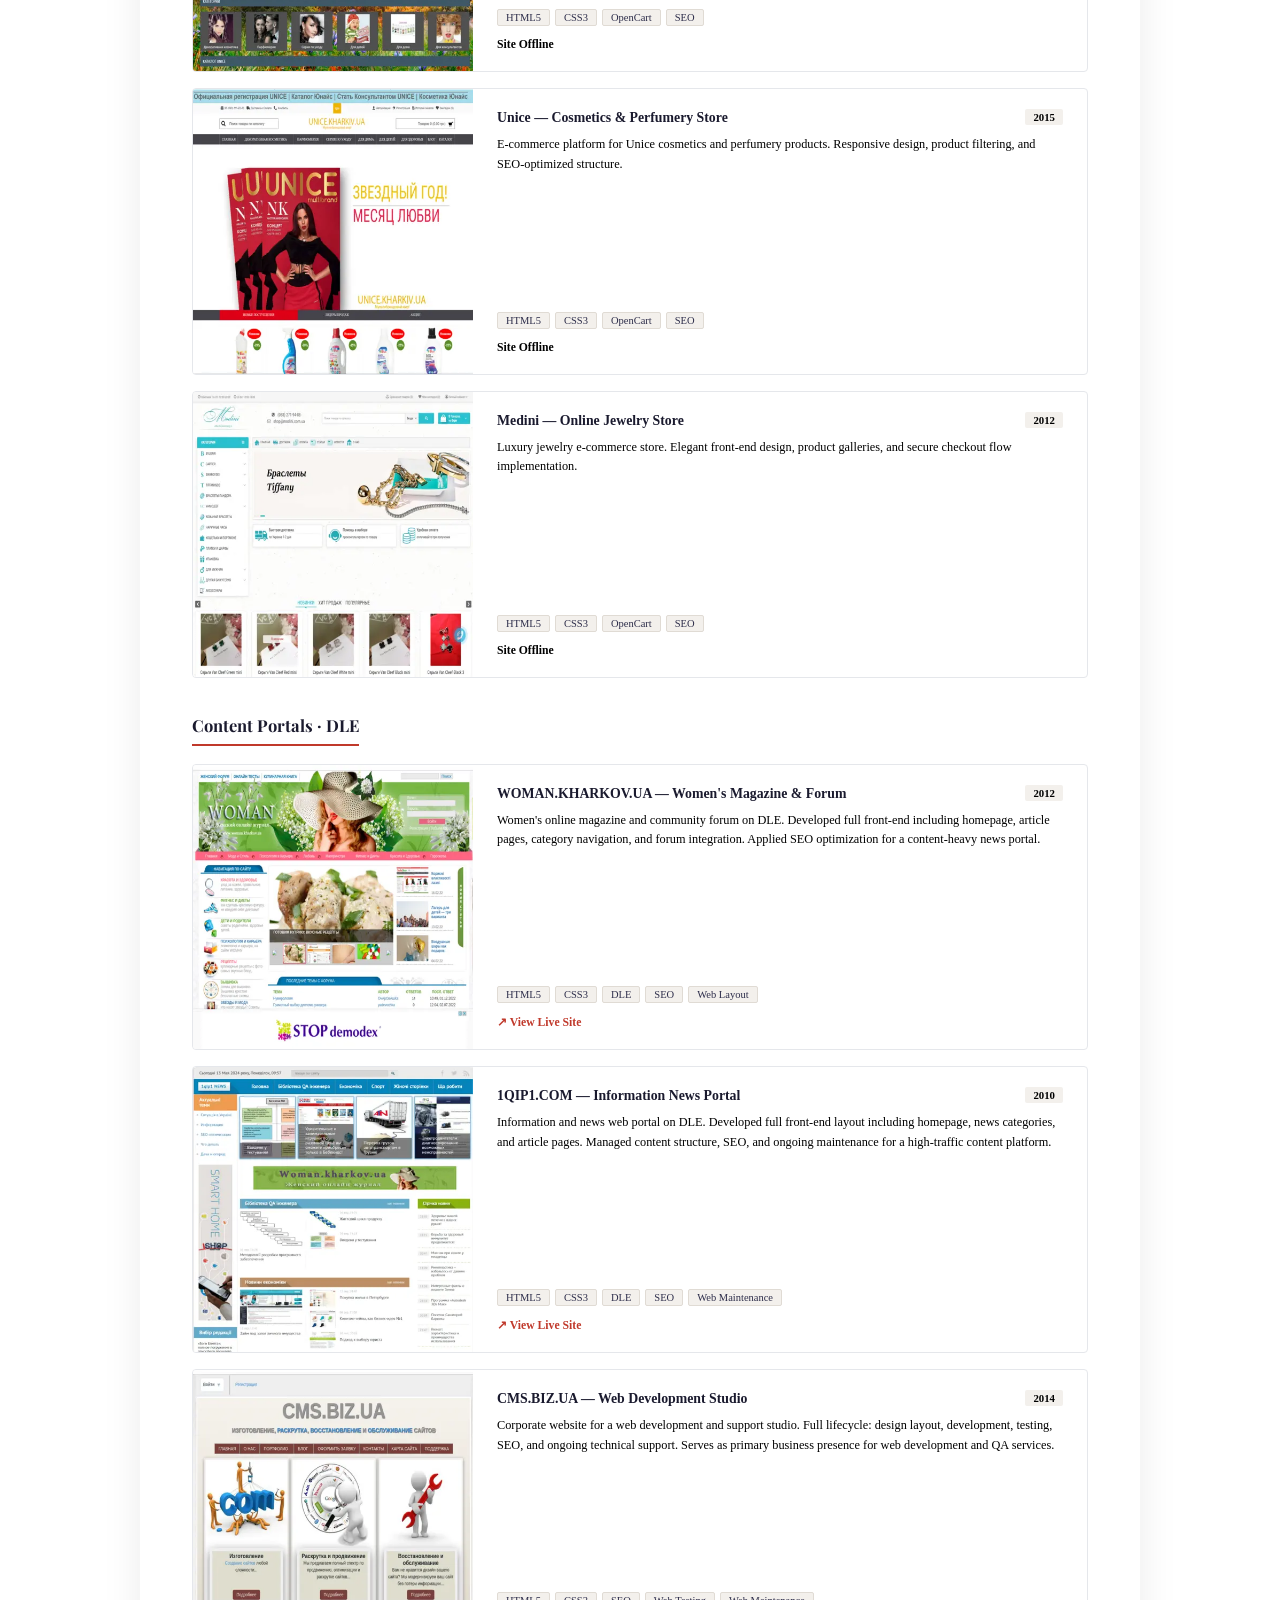
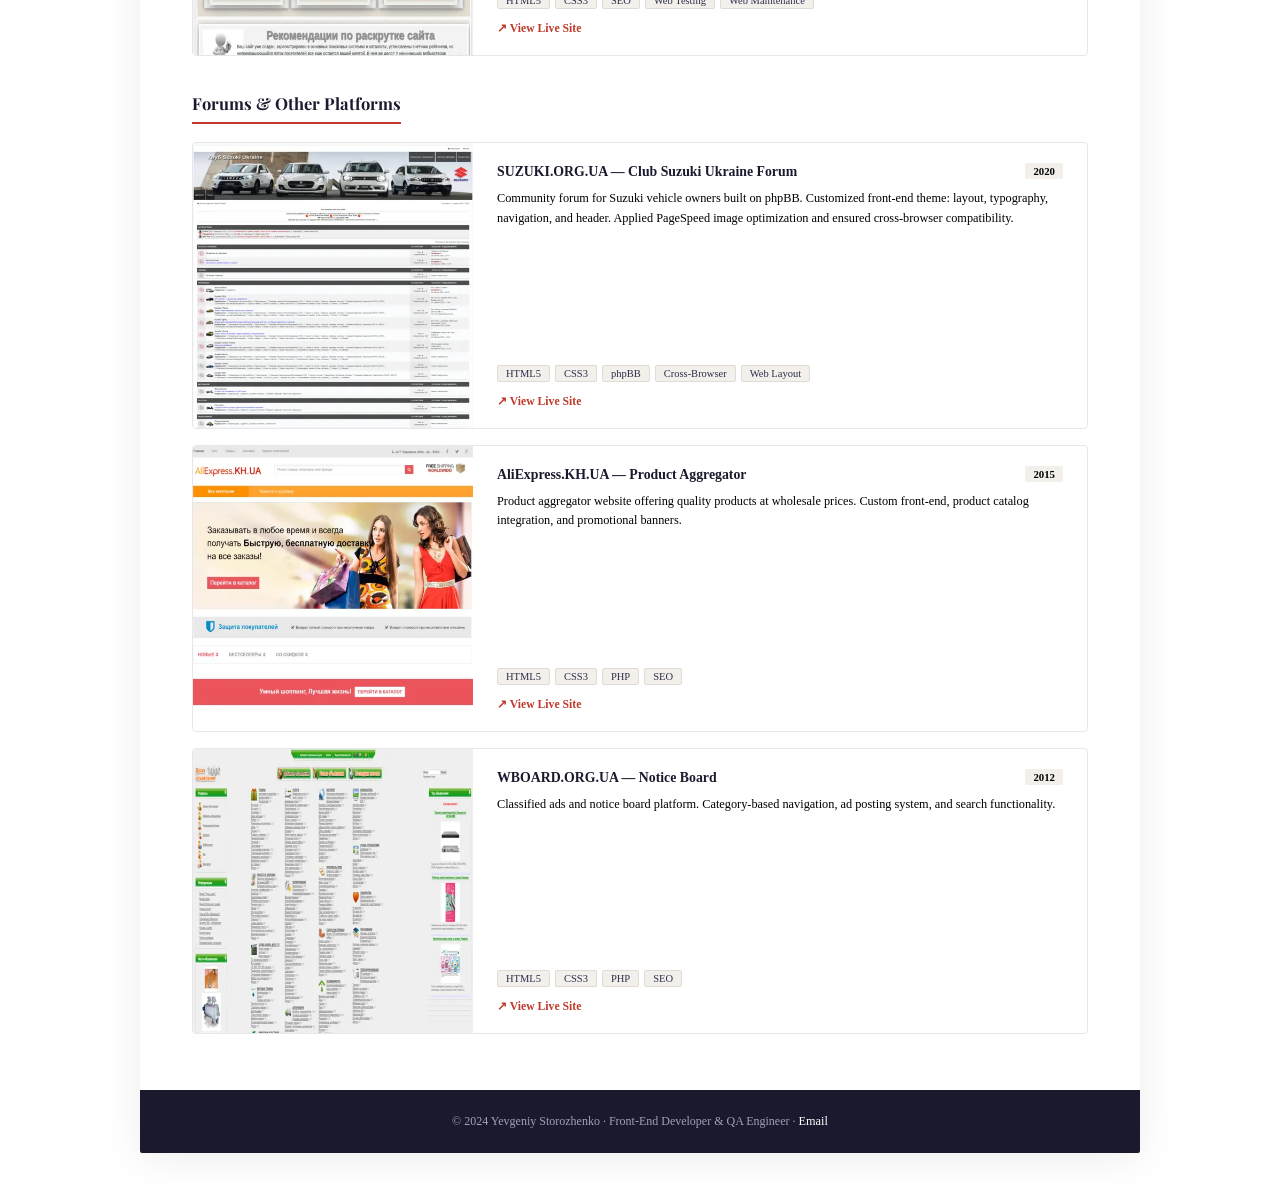
==== commit f954f427: "Update projects.html" ====
--- a/projects.html
+++ b/projects.html
@@ -83,7 +83,7 @@
 
           <div class="project-card">
             <div class="project-card-image">
-              <img src="https://styevgeniy.github.iohttps://styevgeniy.github.io/img/ishop2.webp" alt="ISHOP.KH.UA" loading="lazy">
+              <img src="img/ishop2.webp" alt="ISHOP.KH.UA" loading="lazy">
             </div>
             <div class="project-card-content">
               <div class="project-card-header">
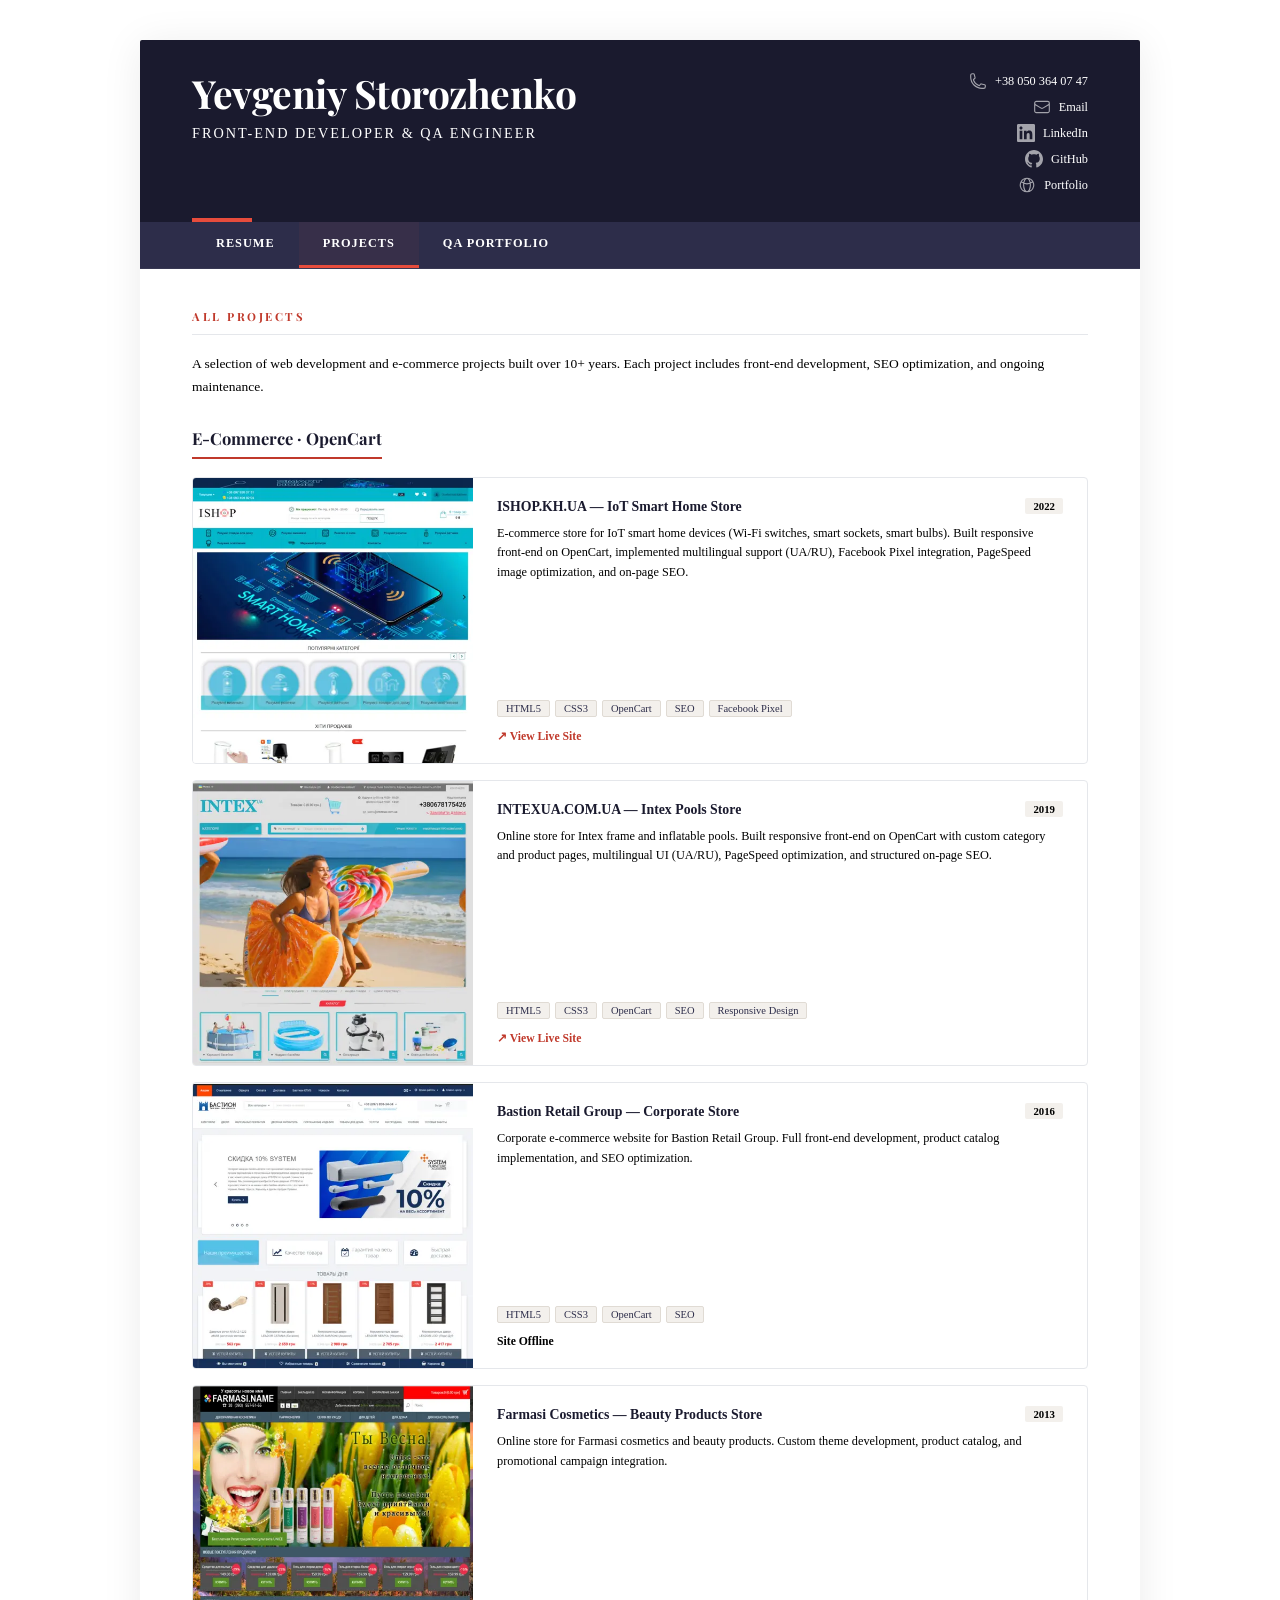
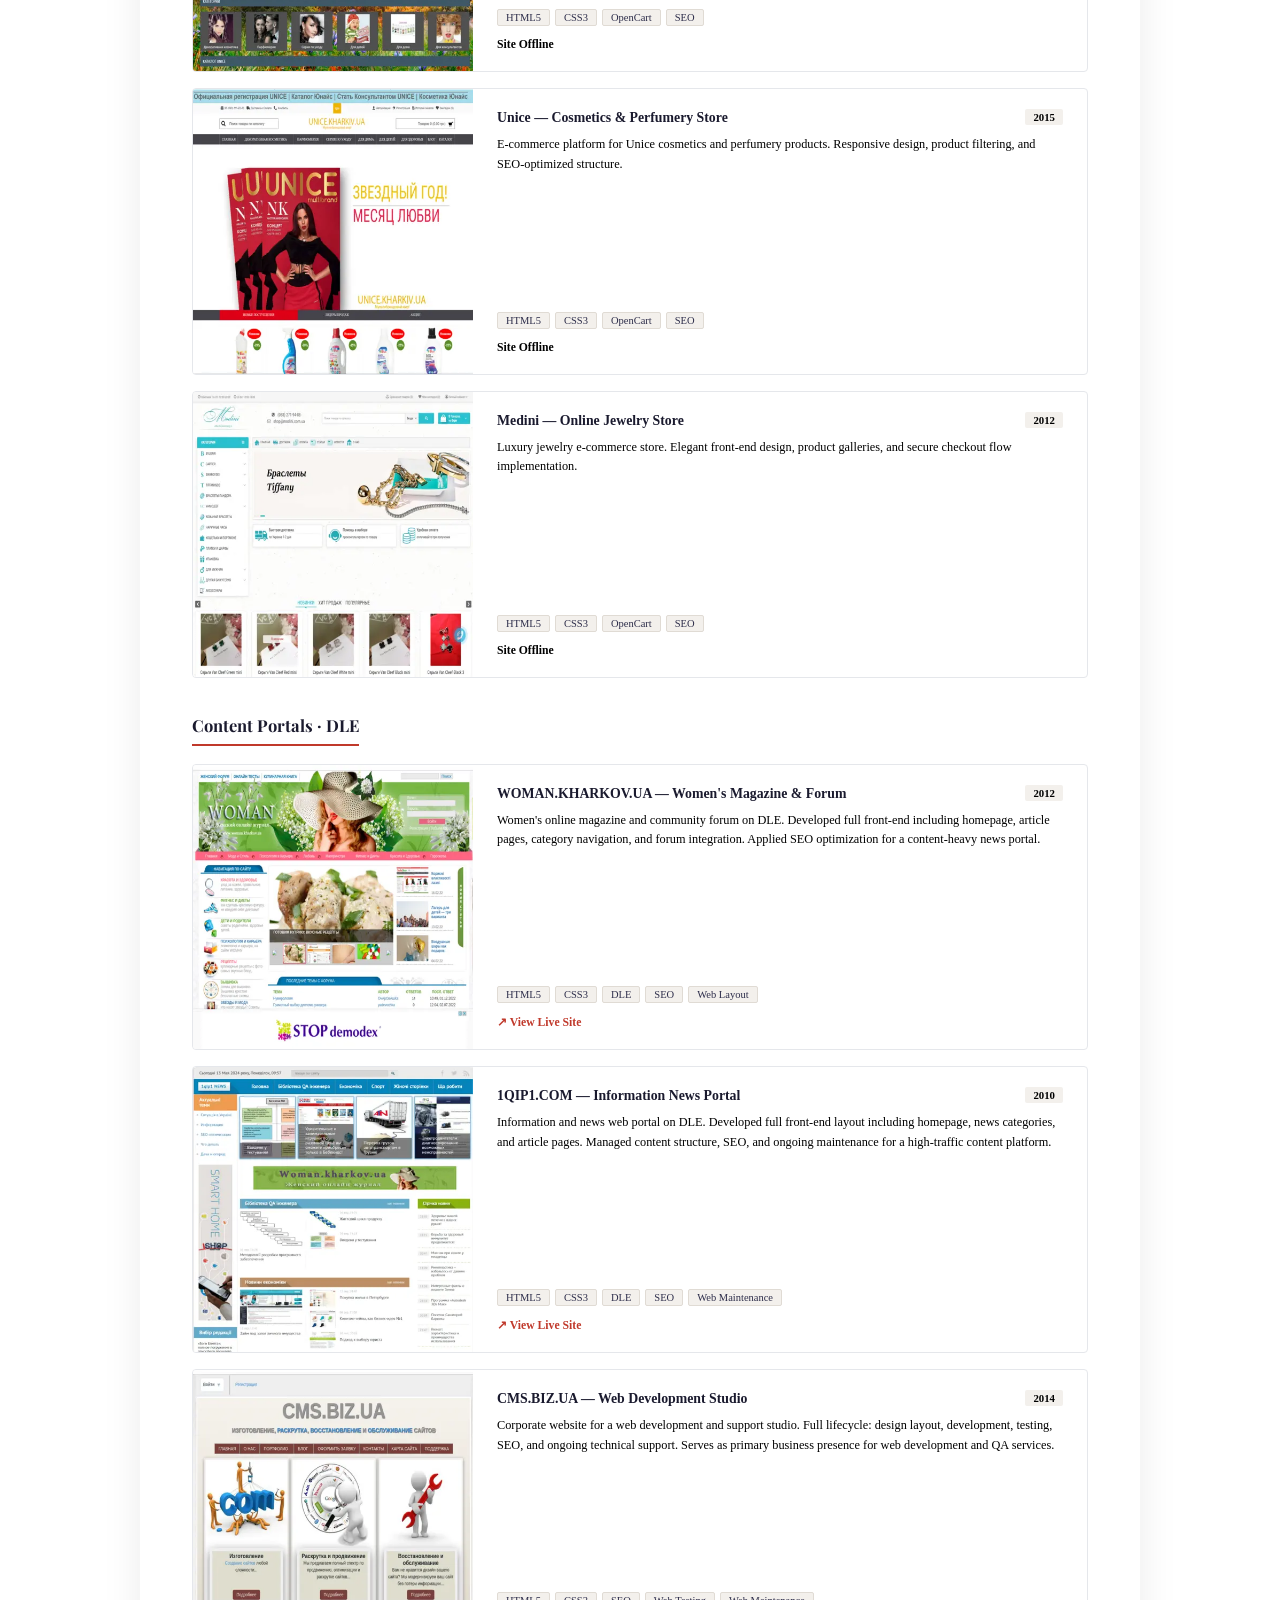
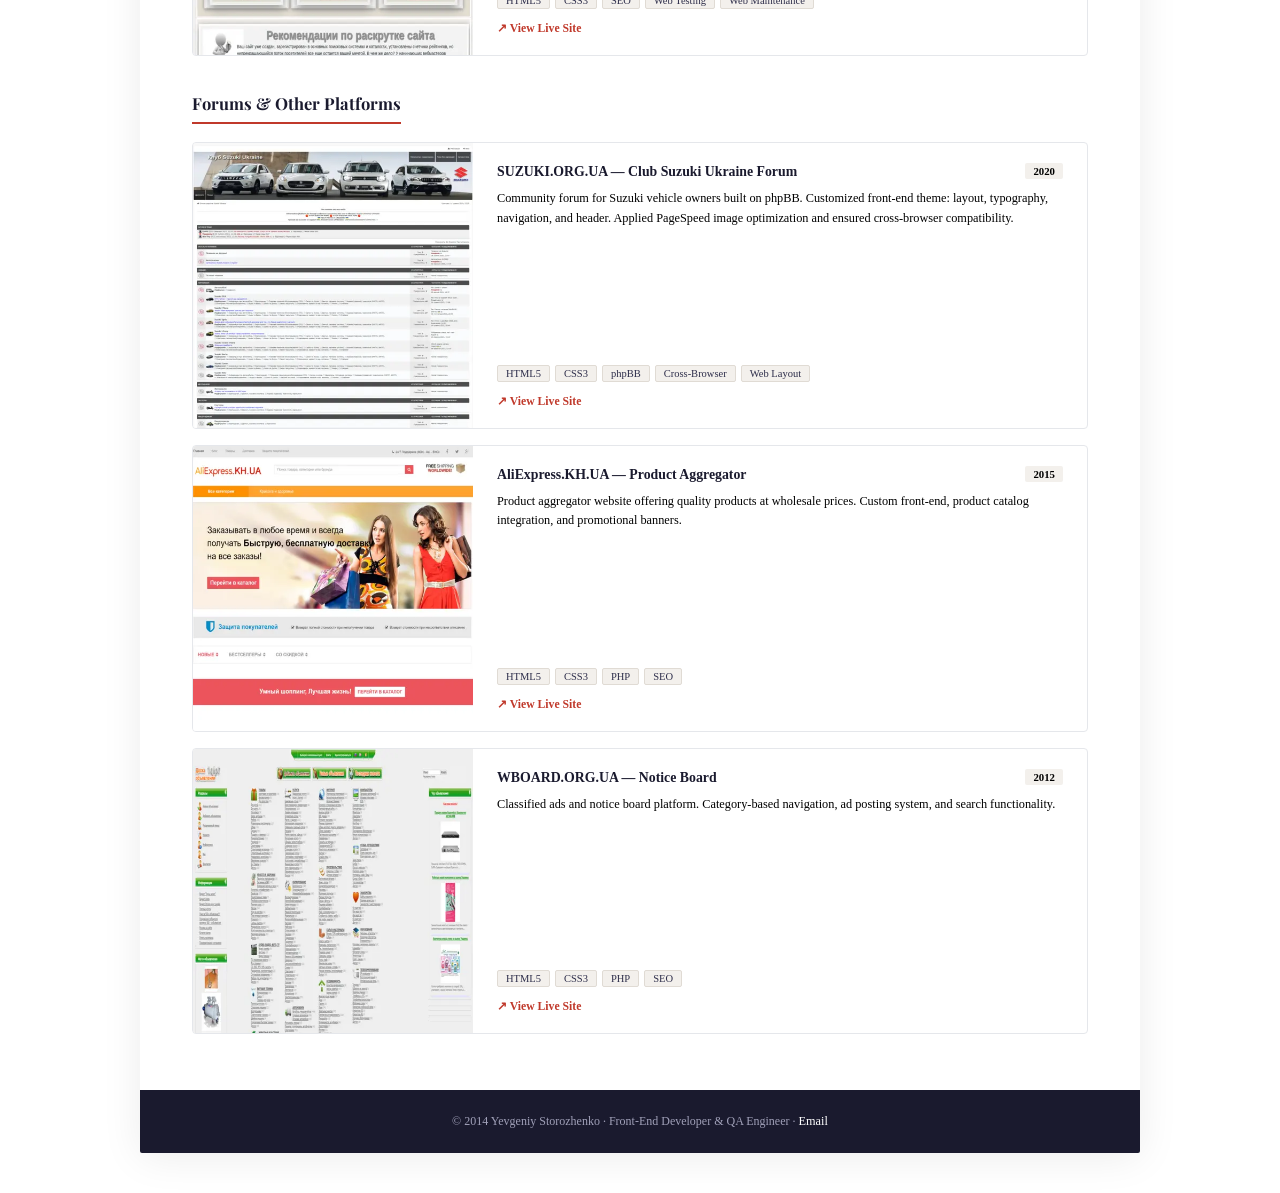
==== commit f0b0041e: "Add files via upload" ====
--- a/projects.html
+++ b/projects.html
@@ -4,14 +4,100 @@
 <head>
   <meta charset="UTF-8">
   <meta name="viewport" content="width=device-width, initial-scale=1.0">
+  <title>Projects — Yevgeniy Storozhenko</title>
   <meta name="description"
     content="Projects by Yevgeniy Storozhenko: OpenCart e-commerce, content portals, and QA test reports with a focus on SEO, performance, and reliability.">
-  <title>Projects — Yevgeniy Storozhenko</title>
-  <link rel="stylesheet" href="styles.css">
+  <link rel="preconnect" href="https://fonts.googleapis.com">
+  <link rel="preconnect" href="https://fonts.gstatic.com" crossorigin>
+  <link rel="preload"
+    href="https://fonts.googleapis.com/css2?family=Playfair+Display:wght@400;700&family=DM+Sans:wght@300;400;500;600&display=swap"
+    as="style" onload="this.onload=null;this.rel='stylesheet'">
+  <noscript>
+    <link rel="stylesheet"
+      href="https://fonts.googleapis.com/css2?family=Playfair+Display:wght@400;700&family=DM+Sans:wght@300;400;500;600&display=swap">
+  </noscript>
+  <meta property="og:title" content="Projects — Yevgeniy Storozhenko">
+  <meta property="og:description" content="Selected web development and QA projects by Yevgeniy Storozhenko.">
+  <meta property="og:url" content="https://portfolio.1qip1.com/projects.html">
+  <meta property="og:type" content="website">
+  <meta property="og:site_name" content="Yevgeniy Storozhenko Portfolio">
+  <meta property="og:image" content="https://portfolio.1qip1.com/img/icon-cms.png">
+  <meta name="twitter:card" content="summary_large_image">
   <link rel="manifest" href="manifest.json">
-  <link
-    href="https://fonts.googleapis.com/css2?family=Playfair+Display:wght@400;700&family=DM+Sans:wght@300;400;500;600&display=swap"
-    rel="stylesheet">
+  <link rel="canonical" href="https://portfolio.1qip1.com/projects.html">
+  <link rel="preload" href="/styles/styles.css" as="style" onload="this.onload=null;this.rel='stylesheet'">
+  <noscript>
+    <link rel="stylesheet" href="/styles/styles.css">
+  </noscript>
+  <link rel="icon" type="image/x-icon" href="/img/favicon.ico">
+  <link rel="apple-touch-icon" href="/img/apple-icon-180.png">
+  <script type="application/ld+json">
+{
+  "@context": "https://schema.org",
+  "@graph": [
+    {
+      "@type": "Person",
+      "@id": "https://portfolio.1qip1.com/#person",
+      "name": "Yevgeniy Storozhenko",
+      "jobTitle": "Front-End Developer & QA Engineer",
+      "email": "mailto:styevgeniy@gmail.com",
+      "telephone": "+380503640747",
+      "url": "https://portfolio.1qip1.com/",
+      "image": "https://portfolio.1qip1.com/img/photo.webp",
+      "sameAs": [
+        "https://www.linkedin.com/in/yevgeniy-storozhenko",
+        "https://github.com/StYevgeniy",
+        "https://www.upwork.com/freelancers/~01e5efda63ca91f8b1"
+      ],
+      "worksFor": {
+        "@type": "Organization",
+        "name": "1qip1 Private Company"
+      }
+    },
+    {
+      "@type": "WebSite",
+      "@id": "https://portfolio.1qip1.com/#website",
+      "url": "https://portfolio.1qip1.com/",
+      "name": "Yevgeniy Storozhenko Portfolio",
+      "description": "Portfolio and resume of Yevgeniy Storozhenko, Front-End Developer & QA Engineer"
+    },
+    {
+      "@type": "WebPage",
+      "@id": "https://portfolio.1qip1.com/projects.html#webpage",
+      "url": "https://portfolio.1qip1.com/projects.html",
+      "name": "Projects — Yevgeniy Storozhenko",
+      "description": "Selected web development and QA projects by Yevgeniy Storozhenko.",
+      "isPartOf": {
+        "@id": "https://portfolio.1qip1.com/#website"
+      },
+      "about": {
+        "@id": "https://portfolio.1qip1.com/#person"
+      },
+      "breadcrumb": {
+        "@id": "https://portfolio.1qip1.com/projects.html#breadcrumb"
+      }
+    },
+    {
+      "@type": "BreadcrumbList",
+      "@id": "https://portfolio.1qip1.com/projects.html#breadcrumb",
+      "itemListElement": [
+        {
+          "@type": "ListItem",
+          "position": 1,
+          "name": "Resume",
+          "item": "https://portfolio.1qip1.com/"
+        },
+        {
+          "@type": "ListItem",
+          "position": 2,
+          "name": "Projects",
+          "item": "https://portfolio.1qip1.com/projects.html"
+        }
+      ]
+    }
+  ]
+}
+</script>
 </head>
 
 <body>
@@ -20,7 +106,7 @@
     <!-- HEADER -->
     <div class="header compact">
       <div>
-        <div class="header-name">Yevgeniy Storozhenko</div>
+        <h1 class="header-name">Yevgeniy Storozhenko</h1>
         <div class="header-title">Front-End Developer &amp; QA Engineer</div>
       </div>
       <div class="header-contacts compact-contacts">
@@ -64,7 +150,7 @@
 
     <!-- NAVIGATION -->
     <nav class="main-nav">
-      <a href="index.html" class="nav-link">Resume</a>
+      <a href="/" class="nav-link">Resume</a>
       <a href="projects.html" class="nav-link active">Projects</a>
       <a href="qa-portfolio.html" class="nav-link">QA Portfolio</a>
     </nav>
@@ -73,7 +159,7 @@
     <main class="main full-width">
 
       <div class="section">
-        <div class="section-title">All Projects</div>
+        <h2 class="section-title">All Projects</h2>
         <p class="projects-intro">A selection of web development and e-commerce projects built over 10+ years. Each
           project includes front-end development, SEO optimization, and ongoing maintenance.</p>
 
@@ -83,7 +169,7 @@
 
           <div class="project-card">
             <div class="project-card-image">
-              <img src="img/ishop2.webp" alt="ISHOP.KH.UA" loading="lazy">
+              <img src="/img/ishop2.webp" alt="ISHOP.KH.UA" loading="lazy" decoding="async">
             </div>
             <div class="project-card-content">
               <div class="project-card-header">
@@ -106,7 +192,7 @@
 
           <div class="project-card">
             <div class="project-card-image">
-              <img src="https://styevgeniy.github.io/img/intex1.webp" alt="INTEXUA.COM.UA" loading="lazy">
+              <img src="/img/intex1.webp" alt="INTEXUA.COM.UA" loading="lazy" decoding="async">
             </div>
             <div class="project-card-content">
               <div class="project-card-header">
@@ -129,7 +215,7 @@
 
           <div class="project-card">
             <div class="project-card-image">
-              <img src="https://styevgeniy.github.io/img/bastion1.webp" alt="Bastion Retail Group" loading="lazy">
+              <img src="/img/bastion1.webp" alt="Bastion Retail Group" loading="lazy" decoding="async">
             </div>
             <div class="project-card-content">
               <div class="project-card-header">
@@ -150,7 +236,7 @@
 
           <div class="project-card">
             <div class="project-card-image">
-              <img src="https://styevgeniy.github.io/img/farmasi.webp" alt="Farmasi Cosmetics" loading="lazy">
+              <img src="/img/farmasi.webp" alt="Farmasi Cosmetics" loading="lazy" decoding="async">
             </div>
             <div class="project-card-content">
               <div class="project-card-header">
@@ -171,7 +257,7 @@
 
           <div class="project-card">
             <div class="project-card-image">
-              <img src="https://styevgeniy.github.io/img/unice.webp" alt="Unice Cosmetics" loading="lazy">
+              <img src="/img/unice.webp" alt="Unice Cosmetics" loading="lazy" decoding="async">
             </div>
             <div class="project-card-content">
               <div class="project-card-header">
@@ -192,7 +278,7 @@
 
           <div class="project-card">
             <div class="project-card-image">
-              <img src="https://styevgeniy.github.io/img/modini.webp" alt="Medini Jewelry" loading="lazy">
+              <img src="/img/modini.webp" alt="Medini Jewelry" loading="lazy" decoding="async">
             </div>
             <div class="project-card-content">
               <div class="project-card-header">
@@ -218,7 +304,7 @@
 
           <div class="project-card">
             <div class="project-card-image">
-              <img src="https://styevgeniy.github.io/img/woman.webp" alt="WOMAN.KHARKOV.UA" loading="lazy">
+              <img src="/img/woman.webp" alt="WOMAN.KHARKOV.UA" loading="lazy" decoding="async">
             </div>
             <div class="project-card-content">
               <div class="project-card-header">
@@ -241,7 +327,7 @@
 
           <div class="project-card">
             <div class="project-card-image">
-              <img src="https://styevgeniy.github.io/img/1qip1.webp" alt="1QIP1.COM" loading="lazy">
+              <img src="/img/1qip1.webp" alt="1QIP1.COM" loading="lazy" decoding="async">
             </div>
             <div class="project-card-content">
               <div class="project-card-header">
@@ -264,7 +350,7 @@
 
           <div class="project-card">
             <div class="project-card-image">
-              <img src="https://styevgeniy.github.io/img/cms-biz-ua.webp" alt="CMS.BIZ.UA" loading="lazy">
+              <img src="/img/cms-biz-ua.webp" alt="CMS.BIZ.UA" loading="lazy" decoding="async">
             </div>
             <div class="project-card-content">
               <div class="project-card-header">
@@ -292,7 +378,7 @@
 
           <div class="project-card">
             <div class="project-card-image">
-              <img src="https://styevgeniy.github.io/img/suzuki.webp" alt="SUZUKI.ORG.UA" loading="lazy">
+              <img src="/img/suzuki.webp" alt="SUZUKI.ORG.UA" loading="lazy" decoding="async">
             </div>
             <div class="project-card-content">
               <div class="project-card-header">
@@ -315,7 +401,7 @@
 
           <div class="project-card">
             <div class="project-card-image">
-              <img src="https://styevgeniy.github.io/img/aliexpress.webp" alt="AliExpress.KH.UA" loading="lazy">
+              <img src="/img/aliexpress.webp" alt="AliExpress.KH.UA" loading="lazy" decoding="async">
             </div>
             <div class="project-card-content">
               <div class="project-card-header">
@@ -336,7 +422,7 @@
 
           <div class="project-card">
             <div class="project-card-image">
-              <img src="https://styevgeniy.github.io/img/wboard.webp" alt="WBOARD.ORG.UA" loading="lazy">
+              <img src="/img/wboard.webp" alt="WBOARD.ORG.UA" loading="lazy" decoding="async">
             </div>
             <div class="project-card-content">
               <div class="project-card-header">
@@ -362,11 +448,11 @@
 
     <!-- FOOTER -->
     <footer class="site-footer">
-      <p>© 2024 Yevgeniy Storozhenko · Front-End Developer & QA Engineer · <a
+      <p>© 2014 Yevgeniy Storozhenko · Front-End Developer & QA Engineer · <a
           href="mailto:styevgeniy@gmail.com">Email</a></p>
     </footer>
 
   </div>
 </body>
 
-</html>
+</html>
--- a/styles/styles.css
+++ b/styles/styles.css
@@ -0,0 +1,1187 @@
+/* ─── CSS VARIABLES ─── */
+:root {
+  --ink: #1a1a2e;
+  --ink2: #2d2d4a;
+  --accent: #c0392b;
+  --accent2: #e74c3c;
+  --accent3: #ffffff;
+  --muted: #000000;
+  --border: #e5e7eb;
+  --bg: #fafaf8;
+  --card: #ffffff;
+  --tag: #f3f0ec;
+  --success: #10b981;
+  --danger: #ef4444;
+  --warning: #f59e0b;
+}
+
+/* ─── RESET & BASE ─── */
+*,
+*::before,
+*::after {
+  box-sizing: border-box;
+  margin: 0;
+  padding: 0;
+}
+
+html {
+  font-size: 15px;
+  scroll-behavior: smooth;
+}
+
+img {
+  max-width: 100%;
+  height: auto;
+}
+
+.page {
+  max-width: 1000px;
+  margin: 40px auto;
+  background: var(--card, #ffffff);
+  box-shadow: 0 4px 40px rgba(0, 0, 0, 0.08);
+  border-radius: 2px;
+  overflow: hidden;
+}
+
+/* ─── HEADER ─── */
+.header {
+  display: grid;
+  grid-template-columns: 1fr auto;
+  gap: 32px;
+  padding: 52px 52px 44px;
+  background: var(--ink, #1a1a2e);
+  color: #fff;
+  position: relative;
+}
+
+.header::after {
+  content: '';
+  position: absolute;
+  bottom: 0;
+  left: 52px;
+  width: 60px;
+  height: 4px;
+  background: var(--accent2, #e74c3c);
+}
+
+.header.compact {
+  padding: 32px 52px 28px;
+}
+
+.header.compact::after {
+  left: 52px;
+}
+
+.header-name {
+  font-family: 'Playfair Display', serif;
+  font-size: 2.6rem;
+  font-weight: 700;
+  line-height: 1.1;
+  letter-spacing: -0.5px;
+  margin-bottom: 10px;
+  display: flex;
+  flex-direction: row;
+  align-items: center;
+  gap: 100px;
+  max-width: 480px;
+}
+
+.avatar {
+  width: 80px;
+  height: 80px;
+  border-radius: 50%;
+  object-fit: cover;
+  border: 3px solid #ffffff;
+  flex-shrink: 0;
+}
+
+.header-title {
+  font-size: 0.95rem;
+  font-weight: 500;
+  color: #ffffff;
+  letter-spacing: 2px;
+  text-transform: uppercase;
+  margin-bottom: 18px;
+}
+
+.header-summary {
+  font-size: 0.9rem;
+  color: #ffffff;
+  font-weight: 300;
+  max-width: 480px;
+  line-height: 1.7;
+  text-align: justify;
+}
+
+.header-contacts {
+  display: flex;
+  flex-direction: column;
+  gap: 10px;
+  align-items: flex-end;
+  justify-content: flex-start;
+  padding-top: 6px;
+  white-space: nowrap;
+}
+
+.compact-contacts {
+  gap: 8px;
+  padding-top: 0;
+}
+
+.contact-item {
+  display: flex;
+  align-items: center;
+  gap: 8px;
+  color: #ffffff;
+  font-size: 0.82rem;
+  text-decoration: none;
+  transition: color 0.2s;
+}
+
+.contact-item:hover {
+  color: var(--accent2, #e74c3c);
+}
+
+.contact-icon {
+  width: 18px;
+  height: 18px;
+  opacity: 0.6;
+  flex-shrink: 0;
+}
+
+/* ─── NAVIGATION ─── */
+.main-nav {
+  display: flex;
+  gap: 0;
+  background: var(--ink2, #2d2d4a);
+  padding: 0 52px;
+  border-bottom: 1px solid rgba(255, 255, 255, 0.05);
+}
+
+.nav-link {
+  padding: 14px 24px;
+  color: #ffffff;
+  text-decoration: none;
+  font-size: 0.82rem;
+  font-weight: 600;
+  letter-spacing: 1px;
+  text-transform: uppercase;
+  transition: all 0.2s;
+  border-bottom: 3px solid transparent;
+}
+
+.nav-link:hover {
+  color: #fff;
+  background: rgba(255, 255, 255, 0.03);
+}
+
+.nav-link.active {
+  color: #ffffff;
+  border-bottom-color: var(--accent2, #e74c3c);
+  background: rgba(231, 76, 60, 0.05);
+}
+
+/* ─── BODY ─── */
+.body {
+  display: grid;
+  grid-template-columns: 260px 1fr;
+}
+
+/* ─── SIDEBAR ─── */
+.sidebar {
+  background: #f7f5f2;
+  padding: 40px 28px;
+  border-right: 1px solid var(--border, #e5e7eb);
+}
+
+/* ─── MAIN ─── */
+.main {
+  padding: 40px 44px;
+}
+
+.main.full-width {
+  padding: 40px 52px;
+}
+
+/* ─── SECTION ─── */
+.section {
+  margin-bottom: 36px;
+}
+
+.section:last-child {
+  margin-bottom: 0;
+}
+
+.section-title {
+  font-family: 'Playfair Display', serif;
+  font-size: 0.75rem;
+  font-weight: 700;
+  letter-spacing: 2.5px;
+  text-transform: uppercase;
+  color: var(--accent, #c0392b);
+  margin-bottom: 18px;
+  padding-bottom: 10px;
+  border-bottom: 1px solid var(--border, #e5e7eb);
+}
+
+.section-desc {
+  font-size: 0.88rem;
+  color: var(--muted, #000000);
+  margin-bottom: 20px;
+  line-height: 1.6;
+}
+
+/* ─── SKILLS ─── */
+.skill-group {
+  margin-bottom: 20px;
+}
+
+.skill-group-label {
+  font-size: 0.72rem;
+  font-weight: 600;
+  text-transform: uppercase;
+  letter-spacing: 1.5px;
+  color: var(--muted, #000000);
+  margin-bottom: 8px;
+}
+
+.tags {
+  display: flex;
+  flex-wrap: wrap;
+  gap: 6px;
+}
+
+.tag {
+  background: var(--tag, #f3f0ec);
+  color: var(--ink2, #2d2d4a);
+  font-size: 0.76rem;
+  font-weight: 500;
+  padding: 4px 10px;
+  border-radius: 2px;
+  border: 1px solid #e0dbd4;
+}
+
+.tag.accent {
+  background: #fde8e6;
+  border-color: #f5c6c3;
+  color: var(--accent, #c0392b);
+}
+
+/* ─── EDUCATION ─── */
+.edu-item {
+  margin-bottom: 18px;
+}
+
+.edu-item:last-child {
+  margin-bottom: 0;
+}
+
+.edu-degree {
+  font-weight: 600;
+  font-size: 0.84rem;
+  color: var(--ink, #1a1a2e);
+  margin-bottom: 2px;
+}
+
+.edu-school {
+  font-size: 0.78rem;
+  color: var(--muted, #000000);
+  line-height: 1.4;
+}
+
+.edu-date {
+  font-size: 0.72rem;
+  color: var(--accent, #c0392b);
+  font-weight: 600;
+  margin-top: 2px;
+}
+
+/* ─── SOFT SKILLS ─── */
+.soft-list {
+  list-style: none;
+  display: flex;
+  flex-direction: column;
+  gap: 6px;
+}
+
+.soft-list li {
+  font-size: 0.8rem;
+  color: var(--ink2, #2d2d4a);
+  padding-left: 14px;
+  position: relative;
+  line-height: 1.4;
+}
+
+.soft-list li::before {
+  content: '—';
+  position: absolute;
+  left: 0;
+  color: var(--accent, #c0392b);
+  font-weight: 700;
+}
+
+/* ─── EXPERIENCE ─── */
+.exp-item {
+  margin-bottom: 30px;
+}
+
+.exp-item:last-child {
+  margin-bottom: 0;
+}
+
+.exp-header {
+  display: flex;
+  justify-content: space-between;
+  align-items: flex-start;
+  gap: 16px;
+  margin-bottom: 4px;
+}
+
+.exp-role {
+  font-weight: 700;
+  font-size: 0.95rem;
+  color: var(--ink, #1a1a2e);
+}
+
+.exp-company {
+  font-size: 0.82rem;
+  color: var(--accent, #c0392b);
+  font-weight: 600;
+  margin-bottom: 2px;
+}
+
+.exp-date {
+  font-size: 0.75rem;
+  color: var(--muted, #000000);
+  white-space: nowrap;
+  font-weight: 500;
+  padding-top: 3px;
+  flex-shrink: 0;
+}
+
+.exp-bullets {
+  list-style: none;
+  margin-top: 10px;
+  display: flex;
+  flex-direction: column;
+  gap: 5px;
+}
+
+.exp-bullets li {
+  font-size: 0.84rem;
+  color: var(--ink2, #2d2d4a);
+  padding-left: 16px;
+  position: relative;
+  line-height: 1.55;
+}
+
+.exp-bullets li::before {
+  content: '▸';
+  position: absolute;
+  left: 0;
+  color: var(--accent2, #e74c3c);
+  font-size: 0.7rem;
+  top: 3px;
+}
+
+/* ─── PROJECTS (Resume page) ─── */
+.project-item {
+  margin-bottom: 10px;
+  display: grid;
+  grid-template-columns: 1fr auto;
+  gap: 8px;
+  align-items: center;
+  padding: 10px 14px;
+  background: var(--bg, #fafaf8);
+  border: 1px solid var(--border, #e5e7eb);
+  border-radius: 2px;
+}
+
+.project-name {
+  font-weight: 600;
+  font-size: 0.84rem;
+  color: var(--ink, #1a1a2e);
+}
+
+.project-tags {
+  font-size: 0.72rem;
+  color: var(--muted, #000000);
+  margin-top: 2px;
+}
+
+.project-link {
+  font-size: 0.72rem;
+  color: var(--accent, #c0392b);
+  text-decoration: none;
+  font-weight: 600;
+  letter-spacing: 0.5px;
+  white-space: nowrap;
+}
+
+.project-link:hover {
+  text-decoration: underline;
+}
+
+.project-desc {
+  font-size: 0.76rem;
+  color: var(--muted, #000000);
+  margin-top: 3px;
+  margin-bottom: 4px;
+  line-height: 1.5;
+}
+
+.qa-project {
+  border-left: 3px solid var(--accent2, #e74c3c);
+  background: #fff8f7;
+}
+
+/* ─── BUTTON ─── */
+.btn-primary {
+  display: inline-block;
+  padding: 10px 24px;
+  background: var(--accent, #c0392b);
+  color: #fff;
+  text-decoration: none;
+  font-size: 0.82rem;
+  font-weight: 600;
+  letter-spacing: 0.5px;
+  border-radius: 2px;
+  transition: background 0.2s;
+}
+
+.btn-primary:hover {
+  background: var(--accent2, #e74c3c);
+}
+
+/* ─── PROJECTS PAGE ─── */
+.projects-intro {
+  font-size: 0.9rem;
+  color: var(--muted, #000000);
+  margin-bottom: 28px;
+  line-height: 1.7;
+}
+
+.project-category {
+  margin-bottom: 36px;
+}
+
+.project-category:last-child {
+  margin-bottom: 0;
+}
+
+.category-title {
+  font-family: 'Playfair Display', serif;
+  font-size: 1.1rem;
+  font-weight: 700;
+  color: var(--ink, #1a1a2e);
+  margin-bottom: 18px;
+  padding-bottom: 8px;
+  border-bottom: 2px solid var(--accent, #c0392b);
+  display: inline-block;
+}
+
+.project-card {
+  display: grid;
+  grid-template-columns: 280px 1fr;
+  gap: 0;
+  background: var(--card, #ffffff);
+  border: 1px solid var(--border, #e5e7eb);
+  border-radius: 4px;
+  overflow: hidden;
+  margin-bottom: 16px;
+  transition: box-shadow 0.2s;
+}
+
+.project-card:hover {
+  box-shadow: 0 4px 20px rgba(0, 0, 0, 0.08);
+}
+
+.project-card-image {
+  background: #f0eeea;
+  display: flex;
+  align-items: center;
+  justify-content: center;
+  overflow: hidden;
+  min-height: 180px;
+}
+
+.project-card-image img {
+  width: 100%;
+  height: 100%;
+  object-fit: cover;
+  display: block;
+}
+
+.project-card-content {
+  padding: 20px 24px;
+  display: flex;
+  flex-direction: column;
+}
+
+.project-card-header {
+  display: flex;
+  justify-content: space-between;
+  align-items: flex-start;
+  gap: 12px;
+  margin-bottom: 8px;
+}
+
+.project-card-name {
+  font-weight: 700;
+  font-size: 0.92rem;
+  color: var(--ink, #1a1a2e);
+  line-height: 1.3;
+}
+
+.project-card-year {
+  font-size: 0.72rem;
+  color: var(--muted, #000000);
+  font-weight: 600;
+  background: var(--tag, #f3f0ec);
+  padding: 2px 8px;
+  border-radius: 2px;
+  white-space: nowrap;
+}
+
+.project-card-desc {
+  font-size: 0.82rem;
+  color: var(--muted, #000000);
+  line-height: 1.6;
+  margin-bottom: 12px;
+  flex-grow: 1;
+}
+
+.project-card-tags {
+  display: flex;
+  flex-wrap: wrap;
+  gap: 5px;
+  margin-bottom: 12px;
+}
+
+.project-card-tags .tag {
+  font-size: 0.7rem;
+  padding: 2px 8px;
+}
+
+.project-card-link {
+  font-size: 0.78rem;
+  color: var(--accent, #c0392b);
+  text-decoration: none;
+  font-weight: 600;
+  align-self: flex-start;
+}
+
+.project-card-link:hover {
+  text-decoration: underline;
+}
+
+.project-card-link.disabled {
+  color: var(--muted, #000000);
+  cursor: not-allowed;
+}
+
+.project-card-link.disabled:hover {
+  text-decoration: none;
+}
+
+/* ─── QA PORTFOLIO ─── */
+.qa-header {
+  background: linear-gradient(135deg, var(--ink, #1a1a2e) 0%, var(--ink2, #2d2d4a) 100%);
+  color: #fff;
+  padding: 40px 44px;
+  margin: -40px -52px 36px -52px;
+  border-bottom: 3px solid var(--accent2, #e74c3c);
+}
+
+.qa-badge {
+  display: inline-block;
+  color: #fff;
+  font-size: 0.7rem;
+  font-weight: 700;
+  letter-spacing: 2px;
+  text-transform: uppercase;
+  padding: 4px 0px;
+  border-radius: 2px;
+  margin-bottom: 16px;
+}
+
+.qa-title {
+  font-family: 'Playfair Display', serif;
+  font-size: 1.6rem;
+  font-weight: 700;
+  line-height: 1.3;
+  margin-bottom: 10px;
+}
+
+.qa-subtitle {
+  font-size: 0.9rem;
+  color: #a0a0b8;
+  font-weight: 300;
+  line-height: 1.6;
+  margin-bottom: 20px;
+  max-width: 600px;
+}
+
+.qa-meta {
+  display: flex;
+  flex-wrap: wrap;
+  gap: 16px 28px;
+}
+
+.qa-meta-item {
+  font-size: 0.8rem;
+  color: #c8c8d8;
+}
+
+.qa-meta-item strong {
+  color: #fff;
+  font-weight: 600;
+}
+
+/* Scope Grid */
+.scope-grid {
+  display: grid;
+  grid-template-columns: repeat(3, 1fr);
+  gap: 16px;
+}
+
+.scope-card {
+  background: var(--bg, #fafaf8);
+  border: 1px solid var(--border, #e5e7eb);
+  border-radius: 4px;
+  padding: 20px;
+  text-align: center;
+}
+
+.scope-icon {
+  font-size: 1.8rem;
+  margin-bottom: 10px;
+}
+
+.scope-card h4 {
+  font-size: 0.85rem;
+  font-weight: 700;
+  color: var(--ink, #1a1a2e);
+  margin-bottom: 6px;
+}
+
+.scope-card p {
+  font-size: 0.78rem;
+  color: var(--muted, #000000);
+  line-height: 1.5;
+}
+
+/* Test Cases Table */
+.testcases-table-wrapper,
+.checklist-table-wrapper {
+  overflow-x: auto;
+  border: 1px solid var(--border, #e5e7eb);
+  border-radius: 4px;
+  margin-bottom: 20px;
+}
+
+.testcases-table,
+.checklist-table {
+  width: 100%;
+  border-collapse: collapse;
+  font-size: 0.82rem;
+}
+
+.testcases-table th,
+.checklist-table th {
+  background: var(--ink, #1a1a2e);
+  color: #fff;
+  font-weight: 600;
+  text-align: left;
+  padding: 10px 14px;
+  font-size: 0.75rem;
+  letter-spacing: 0.5px;
+  text-transform: uppercase;
+}
+
+.testcases-table td,
+.checklist-table td {
+  padding: 10px 14px;
+  border-bottom: 1px solid var(--border, #e5e7eb);
+  color: var(--ink2, #2d2d4a);
+  vertical-align: top;
+}
+
+.testcases-table tr:nth-child(even),
+.checklist-table tr:nth-child(even) {
+  background: #fafafa;
+}
+
+.testcases-table tr:hover,
+.checklist-table tr:hover {
+  background: #f3f0ec;
+}
+
+.testcases-table tr.fail-row,
+.checklist-table tr.fail-row {
+  background: #fef2f2;
+}
+
+.testcases-table tr.fail-row:hover,
+.checklist-table tr.fail-row:hover {
+  background: #fee2e2;
+}
+
+.testcases-table code {
+  background: #e8e8f0;
+  padding: 2px 6px;
+  border-radius: 3px;
+  font-size: 0.75rem;
+  font-family: 'Courier New', monospace;
+  color: var(--ink, #1a1a2e);
+}
+
+.priority {
+  display: inline-block;
+  padding: 2px 8px;
+  border-radius: 2px;
+  font-size: 0.7rem;
+  font-weight: 700;
+  text-transform: uppercase;
+  letter-spacing: 0.5px;
+}
+
+.priority.high {
+  background: #fee2e2;
+  color: #991b1b;
+}
+
+.priority.medium {
+  background: #fef3c7;
+  color: #92400e;
+}
+
+.priority.low {
+  background: #d1fae5;
+  color: #065f46;
+}
+
+.status {
+  display: inline-block;
+  padding: 2px 10px;
+  border-radius: 2px;
+  font-size: 0.7rem;
+  font-weight: 700;
+  text-transform: uppercase;
+  letter-spacing: 0.5px;
+}
+
+.status.pass {
+  background: #d1fae5;
+  color: #065f46;
+}
+
+.status.fail {
+  background: #fee2e2;
+  color: #991b1b;
+}
+
+.status-new {
+  color: var(--accent, #c0392b);
+  font-weight: 700;
+}
+
+/* Test Summary */
+.test-summary {
+  display: flex;
+  gap: 16px;
+  justify-content: center;
+}
+
+.summary-box {
+  text-align: center;
+  padding: 16px 28px;
+  border-radius: 4px;
+  min-width: 100px;
+}
+
+.summary-box.pass-box {
+  background: #ecfdf5;
+  border: 1px solid #a7f3d0;
+}
+
+.summary-box.fail-box {
+  background: #fef2f2;
+  border: 1px solid #fecaca;
+}
+
+.summary-box.total-box {
+  background: #f3f0ec;
+  border: 1px solid #e0dbd4;
+}
+
+.summary-box.rate-box {
+  background: #eff6ff;
+  border: 1px solid #bfdbfe;
+}
+
+.summary-number {
+  display: block;
+  font-size: 1.6rem;
+  font-weight: 700;
+  color: var(--ink, #1a1a2e);
+  line-height: 1;
+  margin-bottom: 4px;
+}
+
+.summary-label {
+  font-size: 0.72rem;
+  color: var(--muted, #000000);
+  text-transform: uppercase;
+  letter-spacing: 1px;
+  font-weight: 600;
+}
+
+/* Bug Reports */
+.bug-report {
+  background: var(--bg, #fafaf8);
+  border: 1px solid var(--border, #e5e7eb);
+  border-radius: 4px;
+  padding: 28px;
+  margin-bottom: 24px;
+}
+
+.bug-report:last-child {
+  margin-bottom: 0;
+}
+
+.bug-header {
+  display: flex;
+  align-items: center;
+  gap: 12px;
+  margin-bottom: 12px;
+  flex-wrap: wrap;
+}
+
+.bug-id {
+  background: var(--ink, #1a1a2e);
+  color: #fff;
+  font-size: 0.75rem;
+  font-weight: 700;
+  padding: 4px 10px;
+  border-radius: 2px;
+  letter-spacing: 1px;
+}
+
+.bug-severity,
+.bug-priority {
+  font-size: 0.7rem;
+  font-weight: 700;
+  padding: 3px 10px;
+  border-radius: 2px;
+  text-transform: uppercase;
+  letter-spacing: 0.5px;
+}
+
+.bug-severity.medium {
+  background: #fef3c7;
+  color: #92400e;
+}
+
+.bug-severity.low {
+  background: #d1fae5;
+  color: #065f46;
+}
+
+.bug-priority.high {
+  background: #fee2e2;
+  color: #991b1b;
+}
+
+.bug-priority.medium {
+  background: #fef3c7;
+  color: #92400e;
+}
+
+.bug-title {
+  font-size: 1rem;
+  font-weight: 700;
+  color: var(--ink, #1a1a2e);
+  margin-bottom: 16px;
+  line-height: 1.4;
+}
+
+.bug-grid {
+  display: grid;
+  grid-template-columns: repeat(auto-fit, minmax(200px, 1fr));
+  gap: 12px;
+  margin-bottom: 20px;
+  padding: 16px;
+  background: var(--card, #ffffff);
+  border-radius: 4px;
+  border: 1px solid var(--border, #e5e7eb);
+}
+
+.bug-field {
+  display: flex;
+  flex-direction: column;
+  gap: 2px;
+}
+
+.bug-label {
+  font-size: 0.7rem;
+  color: var(--muted, #000000);
+  text-transform: uppercase;
+  letter-spacing: 1px;
+  font-weight: 600;
+}
+
+.bug-value {
+  font-size: 0.82rem;
+  color: var(--ink2, #2d2d4a);
+  font-weight: 500;
+}
+
+.bug-section {
+  margin-bottom: 16px;
+}
+
+.bug-section:last-child {
+  margin-bottom: 0;
+}
+
+.bug-section h5 {
+  font-size: 0.78rem;
+  font-weight: 700;
+  color: var(--accent, #c0392b);
+  text-transform: uppercase;
+  letter-spacing: 1px;
+  margin-bottom: 6px;
+}
+
+.bug-section p {
+  font-size: 0.84rem;
+  color: var(--ink2, #2d2d4a);
+  line-height: 1.6;
+}
+
+.bug-section ol {
+  padding-left: 20px;
+  font-size: 0.84rem;
+  color: var(--ink2, #2d2d4a);
+  line-height: 1.8;
+}
+
+.bug-section.two-col {
+  display: grid;
+  grid-template-columns: 1fr 1fr;
+  gap: 20px;
+}
+
+.bug-section code {
+  background: #e8e8f0;
+  padding: 2px 6px;
+  border-radius: 3px;
+  font-family: 'Courier New', monospace;
+  font-size: 0.78rem;
+}
+
+/* Skills Demonstrated */
+.skills-demo {
+  display: flex;
+  flex-direction: column;
+  gap: 12px;
+}
+
+.skill-demo-item {
+  display: flex;
+  align-items: flex-start;
+  gap: 12px;
+  padding: 12px 16px;
+  background: var(--bg, #fafaf8);
+  border: 1px solid var(--border, #e5e7eb);
+  border-radius: 4px;
+  font-size: 0.85rem;
+  color: var(--ink2, #2d2d4a);
+  line-height: 1.6;
+}
+
+.skill-demo-check {
+  color: var(--success, #10b981);
+  font-weight: 700;
+  font-size: 1rem;
+  flex-shrink: 0;
+  margin-top: 1px;
+}
+
+/* ─── FOOTER ─── */
+.site-footer {
+  background: var(--ink, #1a1a2e);
+  color: #a0a0b8;
+  text-align: center;
+  padding: 24px 52px;
+  font-size: 0.8rem;
+}
+
+.site-footer a {
+  color: var(--accent3, #ffffff);
+  font-size: 0.82rem;
+  text-decoration: none;
+  transition: color 0.2s;
+}
+
+.site-footer a:hover {
+  text-decoration: underline;
+  color: var(--accent2, #e74c3c);
+}
+
+/* ─── PRINT ─── */
+@media print {
+  body {
+    background: #fff;
+  }
+
+  .page {
+    max-width: 100%;
+    margin: 0;
+    box-shadow: none;
+    border-radius: 0;
+  }
+
+  .main-nav {
+    display: none;
+  }
+
+  a {
+    color: inherit;
+    text-decoration: none;
+  }
+
+  .project-card {
+    break-inside: avoid;
+  }
+
+  .bug-report {
+    break-inside: avoid;
+  }
+}
+
+/* ─── RESPONSIVE ─── */
+@media (max-width: 900px) {
+  .scope-grid {
+    grid-template-columns: repeat(2, 1fr);
+  }
+
+  .project-card {
+    grid-template-columns: 1fr;
+  }
+
+  .project-card-image {
+    min-height: 200px;
+  }
+
+  .bug-section.two-col {
+    grid-template-columns: 1fr;
+  }
+
+  .header-name {
+    gap: 40px;
+    font-size: 2.4rem;
+  }
+
+  .avatar {
+    width: 70px;
+    height: 70px;
+  }
+}
+
+@media (max-width: 680px) {
+  .header {
+    grid-template-columns: 1fr;
+    padding: 32px 24px;
+  }
+
+  .header.compact {
+    padding: 24px 24px 20px;
+  }
+
+  .header-name {
+    font-size: 2.2rem;
+    gap: 20px;
+    flex-wrap: wrap;
+    justify-content: center;
+    text-align: left;
+  }
+
+  .avatar {
+    width: 60px;
+    height: 60px;
+    order: -1;
+  }
+
+  .header-contacts {
+    align-items: flex-start;
+  }
+
+  .compact-contacts {
+    flex-direction: row;
+    flex-wrap: wrap;
+  }
+
+  .main-nav {
+    padding: 0 20px;
+    flex-wrap: wrap;
+  }
+
+  .nav-link {
+    padding: 10px 16px;
+    font-size: 0.7rem;
+  }
+
+  .body {
+    grid-template-columns: 1fr;
+  }
+
+  .main {
+    padding: 28px 24px;
+  }
+
+  .main.full-width {
+    padding: 28px 24px;
+  }
+
+  .sidebar {
+    padding: 28px 24px;
+    border-right: none;
+    border-bottom: 1px solid var(--border, #e5e7eb);
+  }
+
+  .qa-header {
+    margin: -28px -24px 28px -24px;
+    padding: 28px 24px;
+  }
+
+  .scope-grid {
+    grid-template-columns: 1fr;
+  }
+
+  .test-summary {
+    flex-wrap: wrap;
+  }
+
+  .summary-box {
+    min-width: 80px;
+    padding: 12px 16px;
+  }
+
+  .bug-grid {
+    grid-template-columns: 1fr;
+  }
+
+  .testcases-table-wrapper,
+  .checklist-table-wrapper {
+    font-size: 0.75rem;
+  }
+
+  .testcases-table th,
+  .testcases-table td,
+  .checklist-table th,
+  .checklist-table td {
+    padding: 8px 10px;
+  }
+}
--- a/styles/styles.css
+++ b/styles/styles.css
@@ -0,0 +1,1187 @@
+/* ─── CSS VARIABLES ─── */
+:root {
+  --ink: #1a1a2e;
+  --ink2: #2d2d4a;
+  --accent: #c0392b;
+  --accent2: #e74c3c;
+  --accent3: #ffffff;
+  --muted: #000000;
+  --border: #e5e7eb;
+  --bg: #fafaf8;
+  --card: #ffffff;
+  --tag: #f3f0ec;
+  --success: #10b981;
+  --danger: #ef4444;
+  --warning: #f59e0b;
+}
+
+/* ─── RESET & BASE ─── */
+*,
+*::before,
+*::after {
+  box-sizing: border-box;
+  margin: 0;
+  padding: 0;
+}
+
+html {
+  font-size: 15px;
+  scroll-behavior: smooth;
+}
+
+img {
+  max-width: 100%;
+  height: auto;
+}
+
+.page {
+  max-width: 1000px;
+  margin: 40px auto;
+  background: var(--card, #ffffff);
+  box-shadow: 0 4px 40px rgba(0, 0, 0, 0.08);
+  border-radius: 2px;
+  overflow: hidden;
+}
+
+/* ─── HEADER ─── */
+.header {
+  display: grid;
+  grid-template-columns: 1fr auto;
+  gap: 32px;
+  padding: 52px 52px 44px;
+  background: var(--ink, #1a1a2e);
+  color: #fff;
+  position: relative;
+}
+
+.header::after {
+  content: '';
+  position: absolute;
+  bottom: 0;
+  left: 52px;
+  width: 60px;
+  height: 4px;
+  background: var(--accent2, #e74c3c);
+}
+
+.header.compact {
+  padding: 32px 52px 28px;
+}
+
+.header.compact::after {
+  left: 52px;
+}
+
+.header-name {
+  font-family: 'Playfair Display', serif;
+  font-size: 2.6rem;
+  font-weight: 700;
+  line-height: 1.1;
+  letter-spacing: -0.5px;
+  margin-bottom: 10px;
+  display: flex;
+  flex-direction: row;
+  align-items: center;
+  gap: 100px;
+  max-width: 480px;
+}
+
+.avatar {
+  width: 80px;
+  height: 80px;
+  border-radius: 50%;
+  object-fit: cover;
+  border: 3px solid #ffffff;
+  flex-shrink: 0;
+}
+
+.header-title {
+  font-size: 0.95rem;
+  font-weight: 500;
+  color: #ffffff;
+  letter-spacing: 2px;
+  text-transform: uppercase;
+  margin-bottom: 18px;
+}
+
+.header-summary {
+  font-size: 0.9rem;
+  color: #ffffff;
+  font-weight: 300;
+  max-width: 480px;
+  line-height: 1.7;
+  text-align: justify;
+}
+
+.header-contacts {
+  display: flex;
+  flex-direction: column;
+  gap: 10px;
+  align-items: flex-end;
+  justify-content: flex-start;
+  padding-top: 6px;
+  white-space: nowrap;
+}
+
+.compact-contacts {
+  gap: 8px;
+  padding-top: 0;
+}
+
+.contact-item {
+  display: flex;
+  align-items: center;
+  gap: 8px;
+  color: #ffffff;
+  font-size: 0.82rem;
+  text-decoration: none;
+  transition: color 0.2s;
+}
+
+.contact-item:hover {
+  color: var(--accent2, #e74c3c);
+}
+
+.contact-icon {
+  width: 18px;
+  height: 18px;
+  opacity: 0.6;
+  flex-shrink: 0;
+}
+
+/* ─── NAVIGATION ─── */
+.main-nav {
+  display: flex;
+  gap: 0;
+  background: var(--ink2, #2d2d4a);
+  padding: 0 52px;
+  border-bottom: 1px solid rgba(255, 255, 255, 0.05);
+}
+
+.nav-link {
+  padding: 14px 24px;
+  color: #ffffff;
+  text-decoration: none;
+  font-size: 0.82rem;
+  font-weight: 600;
+  letter-spacing: 1px;
+  text-transform: uppercase;
+  transition: all 0.2s;
+  border-bottom: 3px solid transparent;
+}
+
+.nav-link:hover {
+  color: #fff;
+  background: rgba(255, 255, 255, 0.03);
+}
+
+.nav-link.active {
+  color: #ffffff;
+  border-bottom-color: var(--accent2, #e74c3c);
+  background: rgba(231, 76, 60, 0.05);
+}
+
+/* ─── BODY ─── */
+.body {
+  display: grid;
+  grid-template-columns: 260px 1fr;
+}
+
+/* ─── SIDEBAR ─── */
+.sidebar {
+  background: #f7f5f2;
+  padding: 40px 28px;
+  border-right: 1px solid var(--border, #e5e7eb);
+}
+
+/* ─── MAIN ─── */
+.main {
+  padding: 40px 44px;
+}
+
+.main.full-width {
+  padding: 40px 52px;
+}
+
+/* ─── SECTION ─── */
+.section {
+  margin-bottom: 36px;
+}
+
+.section:last-child {
+  margin-bottom: 0;
+}
+
+.section-title {
+  font-family: 'Playfair Display', serif;
+  font-size: 0.75rem;
+  font-weight: 700;
+  letter-spacing: 2.5px;
+  text-transform: uppercase;
+  color: var(--accent, #c0392b);
+  margin-bottom: 18px;
+  padding-bottom: 10px;
+  border-bottom: 1px solid var(--border, #e5e7eb);
+}
+
+.section-desc {
+  font-size: 0.88rem;
+  color: var(--muted, #000000);
+  margin-bottom: 20px;
+  line-height: 1.6;
+}
+
+/* ─── SKILLS ─── */
+.skill-group {
+  margin-bottom: 20px;
+}
+
+.skill-group-label {
+  font-size: 0.72rem;
+  font-weight: 600;
+  text-transform: uppercase;
+  letter-spacing: 1.5px;
+  color: var(--muted, #000000);
+  margin-bottom: 8px;
+}
+
+.tags {
+  display: flex;
+  flex-wrap: wrap;
+  gap: 6px;
+}
+
+.tag {
+  background: var(--tag, #f3f0ec);
+  color: var(--ink2, #2d2d4a);
+  font-size: 0.76rem;
+  font-weight: 500;
+  padding: 4px 10px;
+  border-radius: 2px;
+  border: 1px solid #e0dbd4;
+}
+
+.tag.accent {
+  background: #fde8e6;
+  border-color: #f5c6c3;
+  color: var(--accent, #c0392b);
+}
+
+/* ─── EDUCATION ─── */
+.edu-item {
+  margin-bottom: 18px;
+}
+
+.edu-item:last-child {
+  margin-bottom: 0;
+}
+
+.edu-degree {
+  font-weight: 600;
+  font-size: 0.84rem;
+  color: var(--ink, #1a1a2e);
+  margin-bottom: 2px;
+}
+
+.edu-school {
+  font-size: 0.78rem;
+  color: var(--muted, #000000);
+  line-height: 1.4;
+}
+
+.edu-date {
+  font-size: 0.72rem;
+  color: var(--accent, #c0392b);
+  font-weight: 600;
+  margin-top: 2px;
+}
+
+/* ─── SOFT SKILLS ─── */
+.soft-list {
+  list-style: none;
+  display: flex;
+  flex-direction: column;
+  gap: 6px;
+}
+
+.soft-list li {
+  font-size: 0.8rem;
+  color: var(--ink2, #2d2d4a);
+  padding-left: 14px;
+  position: relative;
+  line-height: 1.4;
+}
+
+.soft-list li::before {
+  content: '—';
+  position: absolute;
+  left: 0;
+  color: var(--accent, #c0392b);
+  font-weight: 700;
+}
+
+/* ─── EXPERIENCE ─── */
+.exp-item {
+  margin-bottom: 30px;
+}
+
+.exp-item:last-child {
+  margin-bottom: 0;
+}
+
+.exp-header {
+  display: flex;
+  justify-content: space-between;
+  align-items: flex-start;
+  gap: 16px;
+  margin-bottom: 4px;
+}
+
+.exp-role {
+  font-weight: 700;
+  font-size: 0.95rem;
+  color: var(--ink, #1a1a2e);
+}
+
+.exp-company {
+  font-size: 0.82rem;
+  color: var(--accent, #c0392b);
+  font-weight: 600;
+  margin-bottom: 2px;
+}
+
+.exp-date {
+  font-size: 0.75rem;
+  color: var(--muted, #000000);
+  white-space: nowrap;
+  font-weight: 500;
+  padding-top: 3px;
+  flex-shrink: 0;
+}
+
+.exp-bullets {
+  list-style: none;
+  margin-top: 10px;
+  display: flex;
+  flex-direction: column;
+  gap: 5px;
+}
+
+.exp-bullets li {
+  font-size: 0.84rem;
+  color: var(--ink2, #2d2d4a);
+  padding-left: 16px;
+  position: relative;
+  line-height: 1.55;
+}
+
+.exp-bullets li::before {
+  content: '▸';
+  position: absolute;
+  left: 0;
+  color: var(--accent2, #e74c3c);
+  font-size: 0.7rem;
+  top: 3px;
+}
+
+/* ─── PROJECTS (Resume page) ─── */
+.project-item {
+  margin-bottom: 10px;
+  display: grid;
+  grid-template-columns: 1fr auto;
+  gap: 8px;
+  align-items: center;
+  padding: 10px 14px;
+  background: var(--bg, #fafaf8);
+  border: 1px solid var(--border, #e5e7eb);
+  border-radius: 2px;
+}
+
+.project-name {
+  font-weight: 600;
+  font-size: 0.84rem;
+  color: var(--ink, #1a1a2e);
+}
+
+.project-tags {
+  font-size: 0.72rem;
+  color: var(--muted, #000000);
+  margin-top: 2px;
+}
+
+.project-link {
+  font-size: 0.72rem;
+  color: var(--accent, #c0392b);
+  text-decoration: none;
+  font-weight: 600;
+  letter-spacing: 0.5px;
+  white-space: nowrap;
+}
+
+.project-link:hover {
+  text-decoration: underline;
+}
+
+.project-desc {
+  font-size: 0.76rem;
+  color: var(--muted, #000000);
+  margin-top: 3px;
+  margin-bottom: 4px;
+  line-height: 1.5;
+}
+
+.qa-project {
+  border-left: 3px solid var(--accent2, #e74c3c);
+  background: #fff8f7;
+}
+
+/* ─── BUTTON ─── */
+.btn-primary {
+  display: inline-block;
+  padding: 10px 24px;
+  background: var(--accent, #c0392b);
+  color: #fff;
+  text-decoration: none;
+  font-size: 0.82rem;
+  font-weight: 600;
+  letter-spacing: 0.5px;
+  border-radius: 2px;
+  transition: background 0.2s;
+}
+
+.btn-primary:hover {
+  background: var(--accent2, #e74c3c);
+}
+
+/* ─── PROJECTS PAGE ─── */
+.projects-intro {
+  font-size: 0.9rem;
+  color: var(--muted, #000000);
+  margin-bottom: 28px;
+  line-height: 1.7;
+}
+
+.project-category {
+  margin-bottom: 36px;
+}
+
+.project-category:last-child {
+  margin-bottom: 0;
+}
+
+.category-title {
+  font-family: 'Playfair Display', serif;
+  font-size: 1.1rem;
+  font-weight: 700;
+  color: var(--ink, #1a1a2e);
+  margin-bottom: 18px;
+  padding-bottom: 8px;
+  border-bottom: 2px solid var(--accent, #c0392b);
+  display: inline-block;
+}
+
+.project-card {
+  display: grid;
+  grid-template-columns: 280px 1fr;
+  gap: 0;
+  background: var(--card, #ffffff);
+  border: 1px solid var(--border, #e5e7eb);
+  border-radius: 4px;
+  overflow: hidden;
+  margin-bottom: 16px;
+  transition: box-shadow 0.2s;
+}
+
+.project-card:hover {
+  box-shadow: 0 4px 20px rgba(0, 0, 0, 0.08);
+}
+
+.project-card-image {
+  background: #f0eeea;
+  display: flex;
+  align-items: center;
+  justify-content: center;
+  overflow: hidden;
+  min-height: 180px;
+}
+
+.project-card-image img {
+  width: 100%;
+  height: 100%;
+  object-fit: cover;
+  display: block;
+}
+
+.project-card-content {
+  padding: 20px 24px;
+  display: flex;
+  flex-direction: column;
+}
+
+.project-card-header {
+  display: flex;
+  justify-content: space-between;
+  align-items: flex-start;
+  gap: 12px;
+  margin-bottom: 8px;
+}
+
+.project-card-name {
+  font-weight: 700;
+  font-size: 0.92rem;
+  color: var(--ink, #1a1a2e);
+  line-height: 1.3;
+}
+
+.project-card-year {
+  font-size: 0.72rem;
+  color: var(--muted, #000000);
+  font-weight: 600;
+  background: var(--tag, #f3f0ec);
+  padding: 2px 8px;
+  border-radius: 2px;
+  white-space: nowrap;
+}
+
+.project-card-desc {
+  font-size: 0.82rem;
+  color: var(--muted, #000000);
+  line-height: 1.6;
+  margin-bottom: 12px;
+  flex-grow: 1;
+}
+
+.project-card-tags {
+  display: flex;
+  flex-wrap: wrap;
+  gap: 5px;
+  margin-bottom: 12px;
+}
+
+.project-card-tags .tag {
+  font-size: 0.7rem;
+  padding: 2px 8px;
+}
+
+.project-card-link {
+  font-size: 0.78rem;
+  color: var(--accent, #c0392b);
+  text-decoration: none;
+  font-weight: 600;
+  align-self: flex-start;
+}
+
+.project-card-link:hover {
+  text-decoration: underline;
+}
+
+.project-card-link.disabled {
+  color: var(--muted, #000000);
+  cursor: not-allowed;
+}
+
+.project-card-link.disabled:hover {
+  text-decoration: none;
+}
+
+/* ─── QA PORTFOLIO ─── */
+.qa-header {
+  background: linear-gradient(135deg, var(--ink, #1a1a2e) 0%, var(--ink2, #2d2d4a) 100%);
+  color: #fff;
+  padding: 40px 44px;
+  margin: -40px -52px 36px -52px;
+  border-bottom: 3px solid var(--accent2, #e74c3c);
+}
+
+.qa-badge {
+  display: inline-block;
+  color: #fff;
+  font-size: 0.7rem;
+  font-weight: 700;
+  letter-spacing: 2px;
+  text-transform: uppercase;
+  padding: 4px 0px;
+  border-radius: 2px;
+  margin-bottom: 16px;
+}
+
+.qa-title {
+  font-family: 'Playfair Display', serif;
+  font-size: 1.6rem;
+  font-weight: 700;
+  line-height: 1.3;
+  margin-bottom: 10px;
+}
+
+.qa-subtitle {
+  font-size: 0.9rem;
+  color: #a0a0b8;
+  font-weight: 300;
+  line-height: 1.6;
+  margin-bottom: 20px;
+  max-width: 600px;
+}
+
+.qa-meta {
+  display: flex;
+  flex-wrap: wrap;
+  gap: 16px 28px;
+}
+
+.qa-meta-item {
+  font-size: 0.8rem;
+  color: #c8c8d8;
+}
+
+.qa-meta-item strong {
+  color: #fff;
+  font-weight: 600;
+}
+
+/* Scope Grid */
+.scope-grid {
+  display: grid;
+  grid-template-columns: repeat(3, 1fr);
+  gap: 16px;
+}
+
+.scope-card {
+  background: var(--bg, #fafaf8);
+  border: 1px solid var(--border, #e5e7eb);
+  border-radius: 4px;
+  padding: 20px;
+  text-align: center;
+}
+
+.scope-icon {
+  font-size: 1.8rem;
+  margin-bottom: 10px;
+}
+
+.scope-card h4 {
+  font-size: 0.85rem;
+  font-weight: 700;
+  color: var(--ink, #1a1a2e);
+  margin-bottom: 6px;
+}
+
+.scope-card p {
+  font-size: 0.78rem;
+  color: var(--muted, #000000);
+  line-height: 1.5;
+}
+
+/* Test Cases Table */
+.testcases-table-wrapper,
+.checklist-table-wrapper {
+  overflow-x: auto;
+  border: 1px solid var(--border, #e5e7eb);
+  border-radius: 4px;
+  margin-bottom: 20px;
+}
+
+.testcases-table,
+.checklist-table {
+  width: 100%;
+  border-collapse: collapse;
+  font-size: 0.82rem;
+}
+
+.testcases-table th,
+.checklist-table th {
+  background: var(--ink, #1a1a2e);
+  color: #fff;
+  font-weight: 600;
+  text-align: left;
+  padding: 10px 14px;
+  font-size: 0.75rem;
+  letter-spacing: 0.5px;
+  text-transform: uppercase;
+}
+
+.testcases-table td,
+.checklist-table td {
+  padding: 10px 14px;
+  border-bottom: 1px solid var(--border, #e5e7eb);
+  color: var(--ink2, #2d2d4a);
+  vertical-align: top;
+}
+
+.testcases-table tr:nth-child(even),
+.checklist-table tr:nth-child(even) {
+  background: #fafafa;
+}
+
+.testcases-table tr:hover,
+.checklist-table tr:hover {
+  background: #f3f0ec;
+}
+
+.testcases-table tr.fail-row,
+.checklist-table tr.fail-row {
+  background: #fef2f2;
+}
+
+.testcases-table tr.fail-row:hover,
+.checklist-table tr.fail-row:hover {
+  background: #fee2e2;
+}
+
+.testcases-table code {
+  background: #e8e8f0;
+  padding: 2px 6px;
+  border-radius: 3px;
+  font-size: 0.75rem;
+  font-family: 'Courier New', monospace;
+  color: var(--ink, #1a1a2e);
+}
+
+.priority {
+  display: inline-block;
+  padding: 2px 8px;
+  border-radius: 2px;
+  font-size: 0.7rem;
+  font-weight: 700;
+  text-transform: uppercase;
+  letter-spacing: 0.5px;
+}
+
+.priority.high {
+  background: #fee2e2;
+  color: #991b1b;
+}
+
+.priority.medium {
+  background: #fef3c7;
+  color: #92400e;
+}
+
+.priority.low {
+  background: #d1fae5;
+  color: #065f46;
+}
+
+.status {
+  display: inline-block;
+  padding: 2px 10px;
+  border-radius: 2px;
+  font-size: 0.7rem;
+  font-weight: 700;
+  text-transform: uppercase;
+  letter-spacing: 0.5px;
+}
+
+.status.pass {
+  background: #d1fae5;
+  color: #065f46;
+}
+
+.status.fail {
+  background: #fee2e2;
+  color: #991b1b;
+}
+
+.status-new {
+  color: var(--accent, #c0392b);
+  font-weight: 700;
+}
+
+/* Test Summary */
+.test-summary {
+  display: flex;
+  gap: 16px;
+  justify-content: center;
+}
+
+.summary-box {
+  text-align: center;
+  padding: 16px 28px;
+  border-radius: 4px;
+  min-width: 100px;
+}
+
+.summary-box.pass-box {
+  background: #ecfdf5;
+  border: 1px solid #a7f3d0;
+}
+
+.summary-box.fail-box {
+  background: #fef2f2;
+  border: 1px solid #fecaca;
+}
+
+.summary-box.total-box {
+  background: #f3f0ec;
+  border: 1px solid #e0dbd4;
+}
+
+.summary-box.rate-box {
+  background: #eff6ff;
+  border: 1px solid #bfdbfe;
+}
+
+.summary-number {
+  display: block;
+  font-size: 1.6rem;
+  font-weight: 700;
+  color: var(--ink, #1a1a2e);
+  line-height: 1;
+  margin-bottom: 4px;
+}
+
+.summary-label {
+  font-size: 0.72rem;
+  color: var(--muted, #000000);
+  text-transform: uppercase;
+  letter-spacing: 1px;
+  font-weight: 600;
+}
+
+/* Bug Reports */
+.bug-report {
+  background: var(--bg, #fafaf8);
+  border: 1px solid var(--border, #e5e7eb);
+  border-radius: 4px;
+  padding: 28px;
+  margin-bottom: 24px;
+}
+
+.bug-report:last-child {
+  margin-bottom: 0;
+}
+
+.bug-header {
+  display: flex;
+  align-items: center;
+  gap: 12px;
+  margin-bottom: 12px;
+  flex-wrap: wrap;
+}
+
+.bug-id {
+  background: var(--ink, #1a1a2e);
+  color: #fff;
+  font-size: 0.75rem;
+  font-weight: 700;
+  padding: 4px 10px;
+  border-radius: 2px;
+  letter-spacing: 1px;
+}
+
+.bug-severity,
+.bug-priority {
+  font-size: 0.7rem;
+  font-weight: 700;
+  padding: 3px 10px;
+  border-radius: 2px;
+  text-transform: uppercase;
+  letter-spacing: 0.5px;
+}
+
+.bug-severity.medium {
+  background: #fef3c7;
+  color: #92400e;
+}
+
+.bug-severity.low {
+  background: #d1fae5;
+  color: #065f46;
+}
+
+.bug-priority.high {
+  background: #fee2e2;
+  color: #991b1b;
+}
+
+.bug-priority.medium {
+  background: #fef3c7;
+  color: #92400e;
+}
+
+.bug-title {
+  font-size: 1rem;
+  font-weight: 700;
+  color: var(--ink, #1a1a2e);
+  margin-bottom: 16px;
+  line-height: 1.4;
+}
+
+.bug-grid {
+  display: grid;
+  grid-template-columns: repeat(auto-fit, minmax(200px, 1fr));
+  gap: 12px;
+  margin-bottom: 20px;
+  padding: 16px;
+  background: var(--card, #ffffff);
+  border-radius: 4px;
+  border: 1px solid var(--border, #e5e7eb);
+}
+
+.bug-field {
+  display: flex;
+  flex-direction: column;
+  gap: 2px;
+}
+
+.bug-label {
+  font-size: 0.7rem;
+  color: var(--muted, #000000);
+  text-transform: uppercase;
+  letter-spacing: 1px;
+  font-weight: 600;
+}
+
+.bug-value {
+  font-size: 0.82rem;
+  color: var(--ink2, #2d2d4a);
+  font-weight: 500;
+}
+
+.bug-section {
+  margin-bottom: 16px;
+}
+
+.bug-section:last-child {
+  margin-bottom: 0;
+}
+
+.bug-section h5 {
+  font-size: 0.78rem;
+  font-weight: 700;
+  color: var(--accent, #c0392b);
+  text-transform: uppercase;
+  letter-spacing: 1px;
+  margin-bottom: 6px;
+}
+
+.bug-section p {
+  font-size: 0.84rem;
+  color: var(--ink2, #2d2d4a);
+  line-height: 1.6;
+}
+
+.bug-section ol {
+  padding-left: 20px;
+  font-size: 0.84rem;
+  color: var(--ink2, #2d2d4a);
+  line-height: 1.8;
+}
+
+.bug-section.two-col {
+  display: grid;
+  grid-template-columns: 1fr 1fr;
+  gap: 20px;
+}
+
+.bug-section code {
+  background: #e8e8f0;
+  padding: 2px 6px;
+  border-radius: 3px;
+  font-family: 'Courier New', monospace;
+  font-size: 0.78rem;
+}
+
+/* Skills Demonstrated */
+.skills-demo {
+  display: flex;
+  flex-direction: column;
+  gap: 12px;
+}
+
+.skill-demo-item {
+  display: flex;
+  align-items: flex-start;
+  gap: 12px;
+  padding: 12px 16px;
+  background: var(--bg, #fafaf8);
+  border: 1px solid var(--border, #e5e7eb);
+  border-radius: 4px;
+  font-size: 0.85rem;
+  color: var(--ink2, #2d2d4a);
+  line-height: 1.6;
+}
+
+.skill-demo-check {
+  color: var(--success, #10b981);
+  font-weight: 700;
+  font-size: 1rem;
+  flex-shrink: 0;
+  margin-top: 1px;
+}
+
+/* ─── FOOTER ─── */
+.site-footer {
+  background: var(--ink, #1a1a2e);
+  color: #a0a0b8;
+  text-align: center;
+  padding: 24px 52px;
+  font-size: 0.8rem;
+}
+
+.site-footer a {
+  color: var(--accent3, #ffffff);
+  font-size: 0.82rem;
+  text-decoration: none;
+  transition: color 0.2s;
+}
+
+.site-footer a:hover {
+  text-decoration: underline;
+  color: var(--accent2, #e74c3c);
+}
+
+/* ─── PRINT ─── */
+@media print {
+  body {
+    background: #fff;
+  }
+
+  .page {
+    max-width: 100%;
+    margin: 0;
+    box-shadow: none;
+    border-radius: 0;
+  }
+
+  .main-nav {
+    display: none;
+  }
+
+  a {
+    color: inherit;
+    text-decoration: none;
+  }
+
+  .project-card {
+    break-inside: avoid;
+  }
+
+  .bug-report {
+    break-inside: avoid;
+  }
+}
+
+/* ─── RESPONSIVE ─── */
+@media (max-width: 900px) {
+  .scope-grid {
+    grid-template-columns: repeat(2, 1fr);
+  }
+
+  .project-card {
+    grid-template-columns: 1fr;
+  }
+
+  .project-card-image {
+    min-height: 200px;
+  }
+
+  .bug-section.two-col {
+    grid-template-columns: 1fr;
+  }
+
+  .header-name {
+    gap: 40px;
+    font-size: 2.4rem;
+  }
+
+  .avatar {
+    width: 70px;
+    height: 70px;
+  }
+}
+
+@media (max-width: 680px) {
+  .header {
+    grid-template-columns: 1fr;
+    padding: 32px 24px;
+  }
+
+  .header.compact {
+    padding: 24px 24px 20px;
+  }
+
+  .header-name {
+    font-size: 2.2rem;
+    gap: 20px;
+    flex-wrap: wrap;
+    justify-content: center;
+    text-align: left;
+  }
+
+  .avatar {
+    width: 60px;
+    height: 60px;
+    order: -1;
+  }
+
+  .header-contacts {
+    align-items: flex-start;
+  }
+
+  .compact-contacts {
+    flex-direction: row;
+    flex-wrap: wrap;
+  }
+
+  .main-nav {
+    padding: 0 20px;
+    flex-wrap: wrap;
+  }
+
+  .nav-link {
+    padding: 10px 16px;
+    font-size: 0.7rem;
+  }
+
+  .body {
+    grid-template-columns: 1fr;
+  }
+
+  .main {
+    padding: 28px 24px;
+  }
+
+  .main.full-width {
+    padding: 28px 24px;
+  }
+
+  .sidebar {
+    padding: 28px 24px;
+    border-right: none;
+    border-bottom: 1px solid var(--border, #e5e7eb);
+  }
+
+  .qa-header {
+    margin: -28px -24px 28px -24px;
+    padding: 28px 24px;
+  }
+
+  .scope-grid {
+    grid-template-columns: 1fr;
+  }
+
+  .test-summary {
+    flex-wrap: wrap;
+  }
+
+  .summary-box {
+    min-width: 80px;
+    padding: 12px 16px;
+  }
+
+  .bug-grid {
+    grid-template-columns: 1fr;
+  }
+
+  .testcases-table-wrapper,
+  .checklist-table-wrapper {
+    font-size: 0.75rem;
+  }
+
+  .testcases-table th,
+  .testcases-table td,
+  .checklist-table th,
+  .checklist-table td {
+    padding: 8px 10px;
+  }
+}
